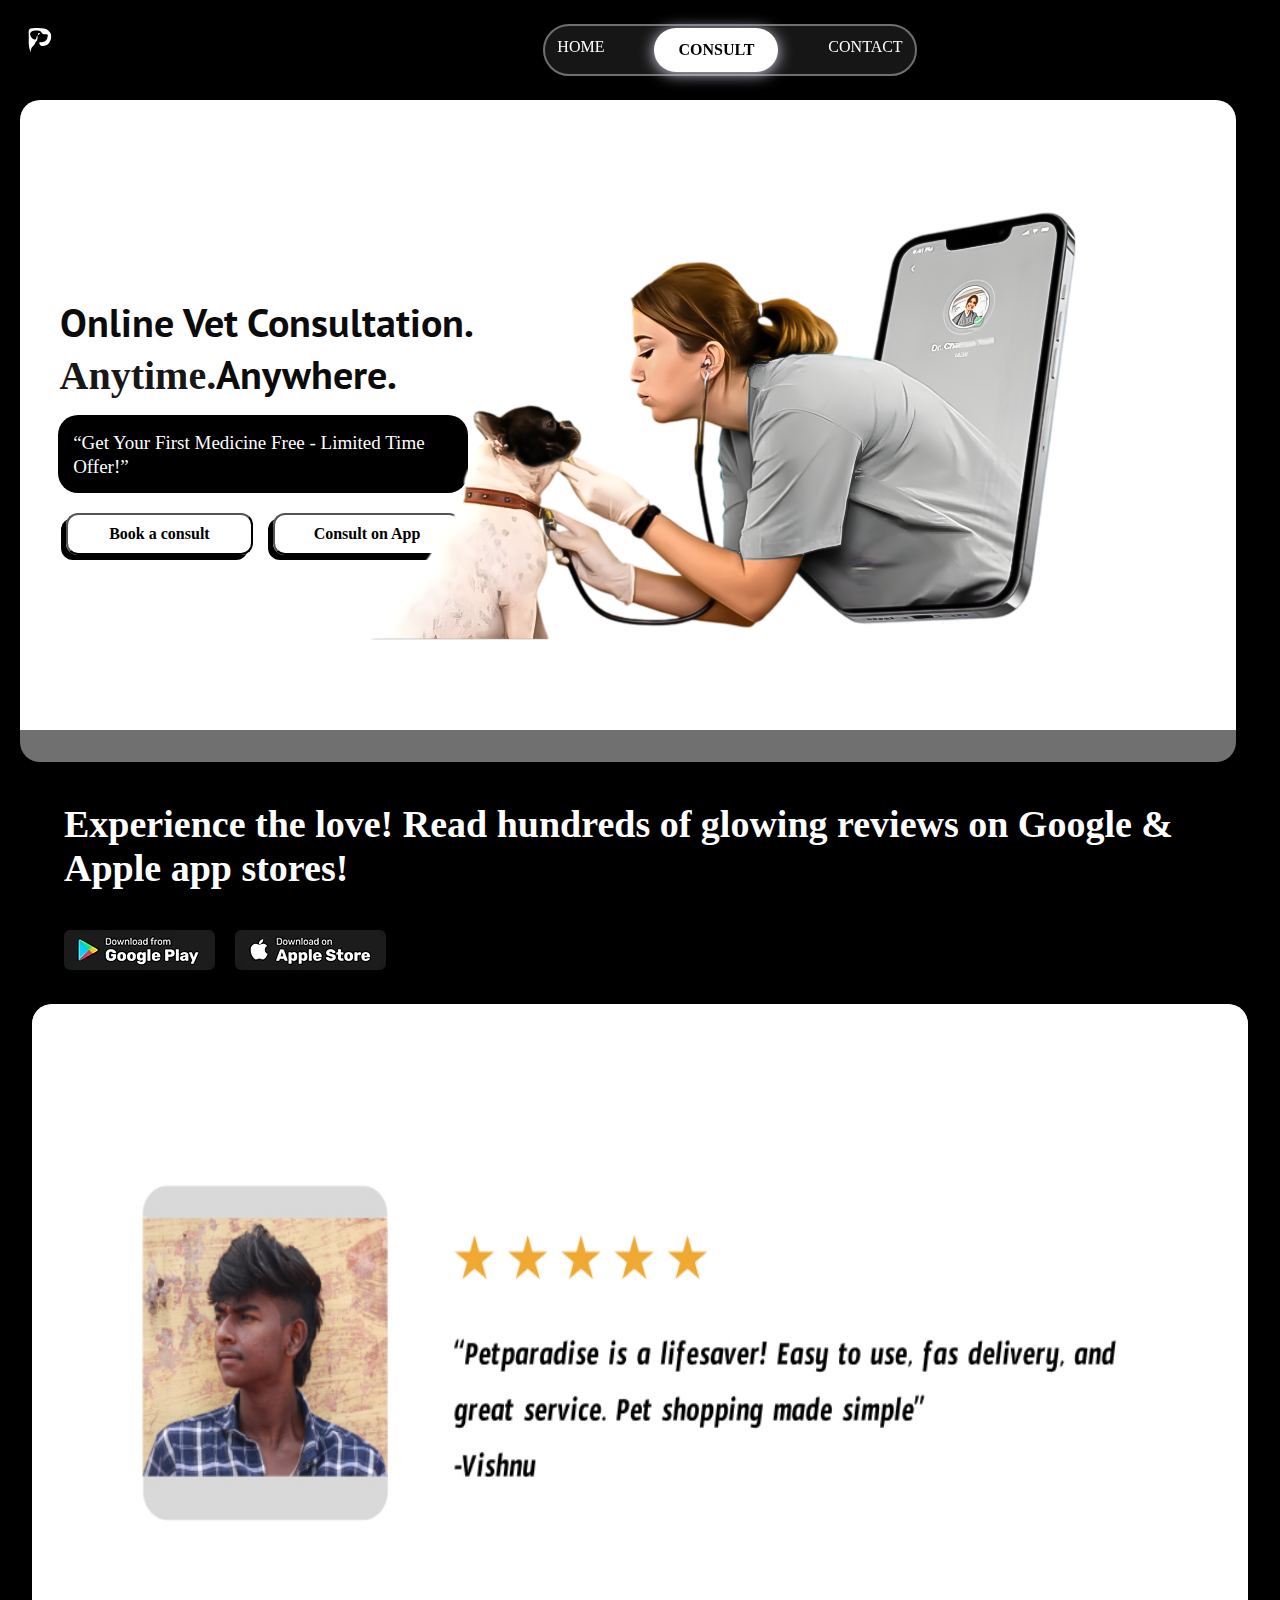
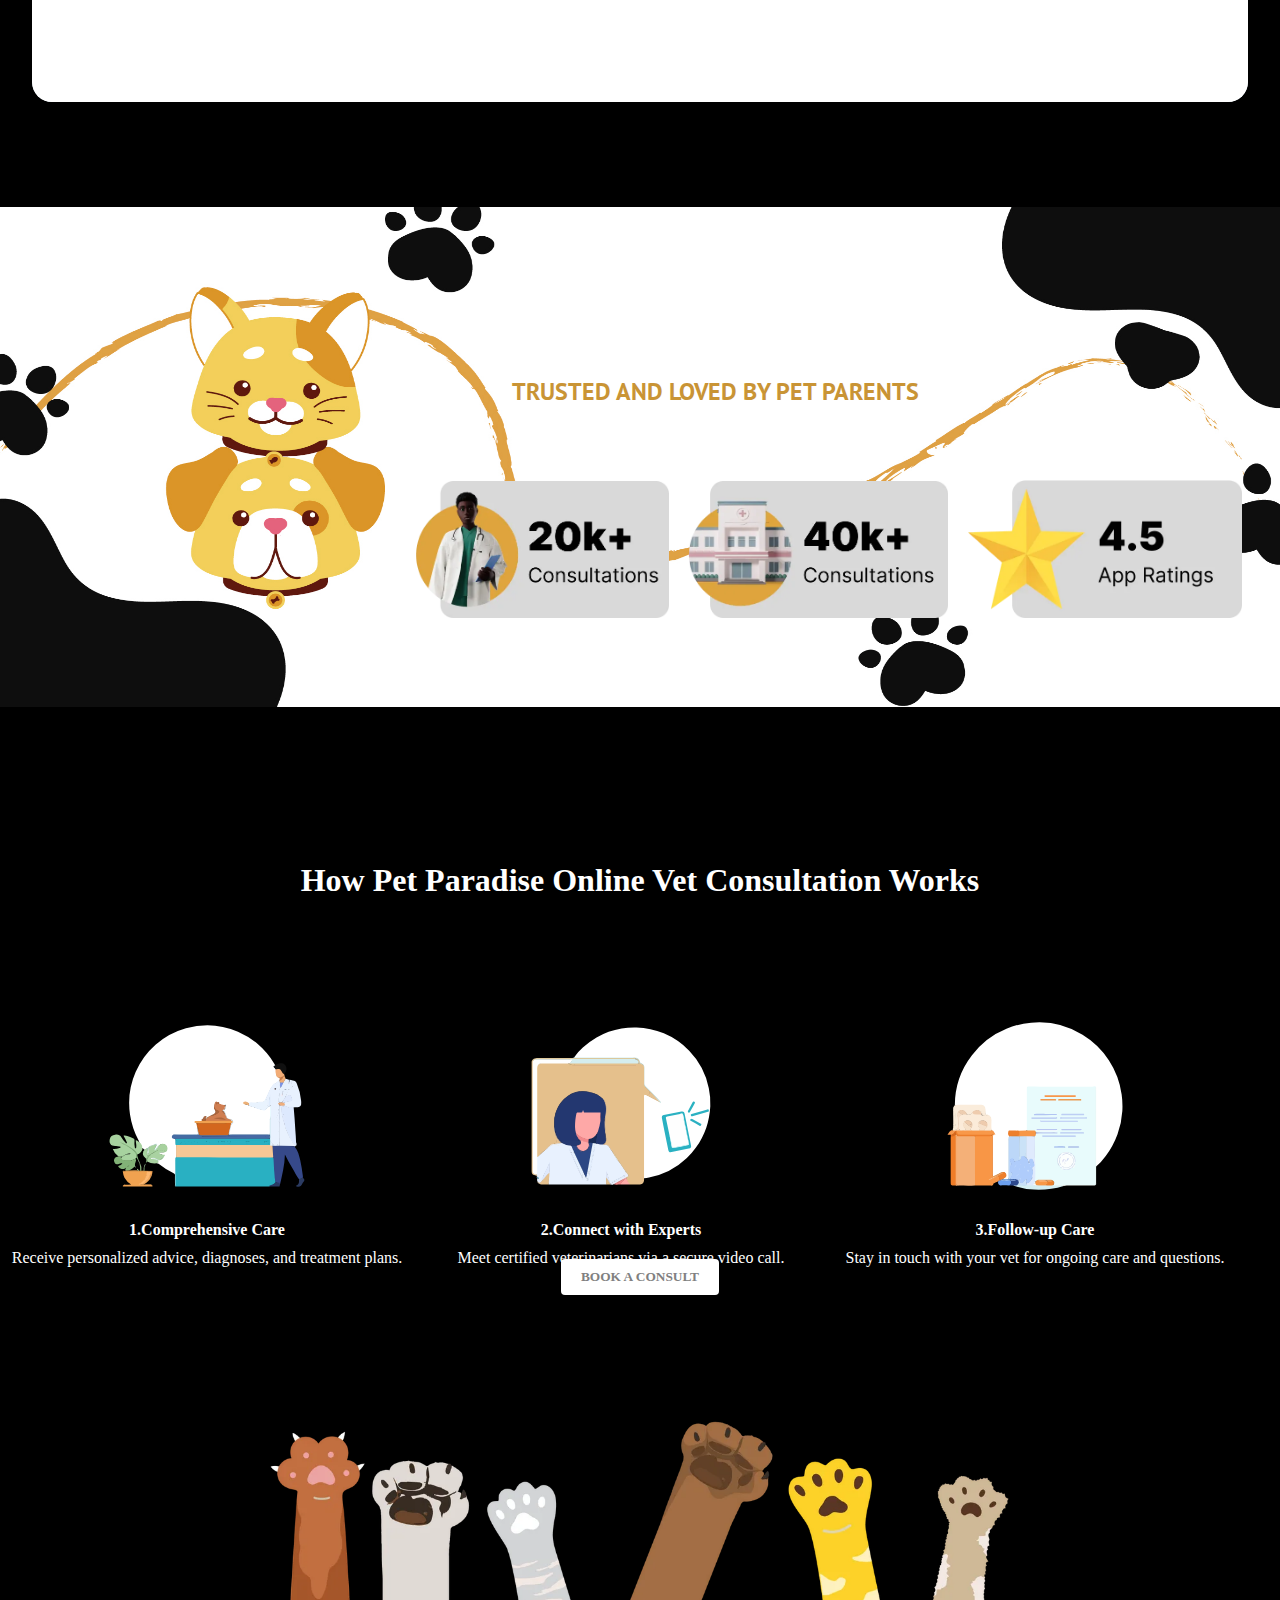
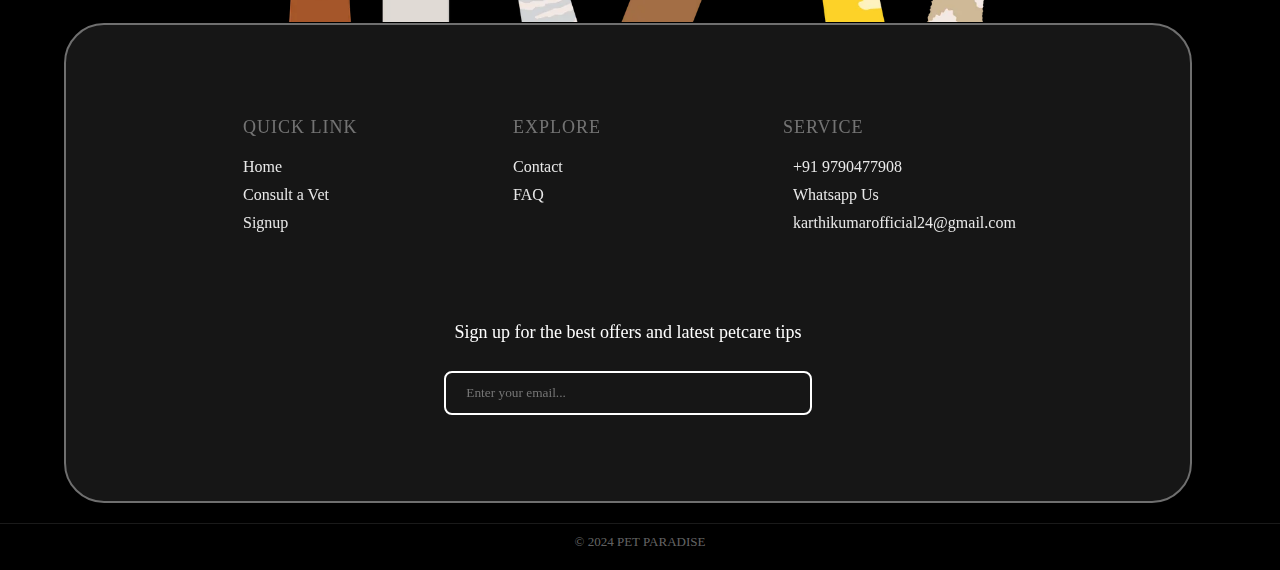
==== consultation.html @ 4b0caa3d "Add files via upload" ====
<!DOCTYPE html>
<html lang="en">

<head>
  <meta charset="UTF-8">
  <meta name="viewport" content="width=device-width, initial-scale=1.0">
  <title>Dog Breeds</title>
  <link rel="shortcut icon" href="./Image/logo-01-01.svg" type="image/x-icon">
  <!-- <link href="https://cdn.jsdelivr.net/npm/bootstrap@5.3.3/dist/css/bootstrap.min.css" rel="stylesheet"
  integrity="sha384-QWTKZyjpPEjISv5WaRU9OFeRpok6YctnYmDr5pNlyT2bRjXh0JMhjY6hW+ALEwIH" crossorigin="anonymous"> -->
  <link rel="stylesheet" href="style.css">
  <!-- <link rel="stylesheet" href="responsive.css"> -->
  <link rel="stylesheet" href="consult.css">
  <link rel="stylesheet" href="res_cont.css">
  <script src="https://ajax.googleapis.com/ajax/libs/jquery/3.5.1/jquery.min.js"></script>
  <link rel="stylesheet" href="https://cdnjs.cloudflare.com/ajax/libs/font-awesome/6.5.2/css/all.min.css"
    integrity="sha512-SnH5WK+bZxgPHs44uWIX+LLJAJ9/2PkPKZ5QiAj6Ta86w+fsb2TkcmfRyVX3pBnMFcV7oQPJkl9QevSCWr3W6A=="
    crossorigin="anonymous" referrerpolicy="no-referrer" />
  <script src="https://cdn.jsdelivr.net/npm/bootstrap@5.3.3/dist/js/bootstrap.bundle.min.js"
    integrity="sha384-YvpcrYf0tY3lHB60NNkmXc5s9fDVZLESaAA55NDzOxhy9GkcIdslK1eN7N6jIeHz"
    crossorigin="anonymous"></script>
</head>

<body>
  <div class="breed-sec">
    <a href="./Signup.html"><img src="./Image/logo-01.svg" alt="PetParadise-logo" class="logo"></a>
    <nav>
      <input type="checkbox" id="check">
      <label for="check" id="checkbtn"><i class="fa fa-bars"></i></label>
      <ul id="ul-active">
        <a href="./index.html">
          <li class="btn">HOME</li>
        </a>
        <a href="/consultation.html">
          <li class="btn active">CONSULT</li>
        </a>
        <a href="./contact.html">
          <li class="btn">CONTACT</li>
        </a>
      </ul>
    </nav>

  </div>
  <!--Consult Banner -->
  <div class="consult-banner">
    <div class="consult-banner-container">
      <!-- <p class="border-msg">HAPPY SHOPPING</p> -->
      <div class="consult-banner-content">
        <h1>Online Vet Consultation.<br><span>Anytime.</span>Anywhere.</h1>
        <p><q>Get Your First Medicine Free - Limited Time Offer!</q></p>
        <div class="btn-consult">
          <button id="book-consult">Book a consult</button>
          <button id="app-consult">Consult on App</button>
        </div>
      </div>
      <div class="consult-bg-img">
        <img src="./Image/consult-dr.png" alt="consult-dr" srcset="">
      </div>
    </div>
  </div>
  <!--  -->
  <div class="google-play-store">
    <div class="gp-content">
      <h1>Experience the love! Read hundreds of glowing reviews on Google & Apple app stores!</h1>
      <div class="apps-btn">
        <a target="_blank" href="https://play.google.com"><img src="./Image/googleplaystcker1.png"
            alt="google-play"></a>
        <a target="_blank" href="https://apple.com/in/app-store/"><img src="./Image/applestoresticker1.png"
            alt="apple-store"></a>
      </div>
    </div>
    <div class="gp-review">
      <img src="./Image/review01.jpg" alt="Image 1" class="carousel-item" width="600px">
      <img src="./Image/review02.jpg" alt="Image 2" class="carousel-item" width="600px">
      <img src="./Image/review03.jpg" alt="Image 3" class="carousel-item" width="600px">
    </div>
  </div>
  <div class="slide-btn">
    <button class="slide-btn1" onclick="pre()"><i class="fa-solid fa-chevron-left"></i></button>
    <button class="slide-btn2" onclick="next()"><i class="fa-solid fa-chevron-right"></i></button>
  </div>
  <!-- App-Banner -->
  <div class="ad-banner">
    <!-- <img src="./Image/leo.jpg" alt="" srcset="" > -->
    <img src="./Image/consult-banner.png" alt="" srcset="">
    <div class="ad-cards">
      <h1>Trusted and loved by pet parents</h1>
    </div>
    <div class="app-card-rv">
      <a href="#"><img src="./Image/consult-dr-review.webp"></a>
      <a href="#"><img src="./Image/consult-hospital-rvs.webp"></a>
      <a href="#"><img src="./Image/consult-star-reviewss.webp"></a>
    </div>
  </div>
  <!--  -->
  <h1 class="heading">How Pet Paradise Online Vet Consultation Works</h1>
  <div class="consultation-work">
    <div class="wrk">
      <img src="./Image/comprehensive-care-01.svg" alt="./Image/tell-us.webp">
      <h1>1.Comprehensive Care</h1>
      <p>Receive personalized advice, diagnoses, and treatment plans.</p>
    </div>
    <div class="wrk">
      <img src="./Image/connct-experts-01.svg" alt="./Image/connct-experts-01.svg">
      <h1>2.Connect with Experts</h1>
      <p>Meet certified veterinarians via a secure video call.</p>
    </div>
    <div class="wrk">
      <img src="./Image/follow-up-01-01.svg" alt="./Image/follow-up.webp">
      <h1>3.Follow-up Care</h1>
      <p>Stay in touch with your vet for ongoing care and questions.</p>
    </div>
  </div>
  <!--  -->
  <div class="tost-btn">
    <button type="button" class="custom-button" id="liveToastBtn">BOOK A CONSULT</button>
  </div>
  <div class="toast-container" id="toastContainer">
    <div id="liveToast" class="toast">
      <div class="toast-header">
        <small>Hello</small>
        <button type="button" class="btn-close" id="closeToastBtn"><i class="fa-solid fa-xmark"></i></button>
      </div>
      <div class="toast-body">
        <p>We will catch you shortly.</p>
      </div>
      <div class="progress pgrs-active"></div>
    </div>
  </div>
  <div class="pet-hands">
    <img src="./Image/pawhands.webp" alt="">
  </div>
  <!-- Footer -->
  <footer>
    <section class="top">
      <ul class="footer-ul">
        <li id="Quick-links">
          <h3>Quick Link</h3>
          <a href="./index.html">Home</a>
          <a href="./consultation.html">Consult a Vet</a>
          <a>Signup</a>
        </li>
        <li id="Explore">
          <h3>Explore</h3>
          <a href="./contact.html">Contact</a>
          <a href="#faq">FAQ</a>
        </li>
        <li id="git">
          <h3>Service</h3>
          <div class="tele">
            <i class="fa-solid fa-phone"></i>
            <a href="tel:+91 9790477908">+91 9790477908</a>
          </div>
          <div class="tele">
            <i class="fa-solid fa-comment"></i>
            <a target="_blank" href="https://wa.me/919790477908">Whatsapp Us</a>
          </div>
          <div class="tele">
            <i class="fa-regular fa-envelope"></i>
            <a target="_blank" href="mailto:karthikumarofficial24@gmail.com">karthikumarofficial24@gmail.com</a>
          </div>
        </li>

      </ul>

    </section>
    <section>
      <form action="">
        <div class="contact" id="contact">
          <h1>Sign up for the best offers and latest petcare tips</h1>
          <input type="email" id="email" for="email" placeholder="Enter your email..." required>
          <a type="submit"><button><span><i class="fa-solid fa-arrow-right-long"></i></span></button></a>

        </div>
      </form>
    </section>
    <div class="app-links">
      <a target="_blank" href="https://x.com/i/flow/login"><i class="fa-brands fa-x-twitter"></i> </a>
      <a target="_blank" href="https://www.facebook.com"><i class="fa-brands fa-facebook"></i> </a>
      <a target="_blank" href="https://www.instagram.com/"><i class="fa-brands fa-instagram"></i></a>
    </div>
  </footer>
  <section class="bottom">&copy 2024 PET PARADISE</section>

  <script src="https://code.jquery.com/jquery-3.6.0.min.js"></script>
  <script src="./script.js"></script>
  <script src="./consult.js"></script>
  <script src="https://code.jquery.com/jquery-3.6.0.min.js"></script>
  <script src="https://code.jquery.com/jquery-3.7.1.min.js"
    integrity="sha256-/JqT3SQfawRcv/BIHPThkBvs0OEvtFFmqPF/lYI/Cxo=" crossorigin="anonymous"></script>

</body>

</html>
---- style.css ----
* {
  margin: 0px;
  padding: 0px;
  font-family: calibri;
}
html {
  scroll-behavior: smooth;
}
body {
  background-color: black;
  scrollbar-width: none;
  overflow-y: scroll;
}
::-webkit-scrollbar {
  display: none;
}
div {
  width: 100%;
  display: flex;
  flex-direction: column;
  justify-content: center;
  align-items: center;
}
div h1 {
  font-size: 24px;
  color: rgb(4, 4, 4);
}
div p {
  width: 50%;
  font-size: 18px;
  color: rgb(0, 0, 0);
  text-align: center;
}
div .animate {
  transition: 2s;
}

/* New */
.hero-section {
  width: 100%;
  height: auto;
  background-color: rgb(0, 0, 0);
  display: flex;
  flex-direction: row;
  justify-content: center;
  align-items: start;
  border-bottom: 2px solid white;
}
.dog-img {
  width: 40%;
  height: auto;
}
.dog-img img {
  width: 100%;
  margin-right: 25%;
  height: 725px;
}
.logo {
  position: fixed;
}
a .logo {
  width: 80px;
  left: 0px;
  top: 0px;
  position: absolute;
}
nav {
  margin-top: 20px;
  margin-left: 180px;
  position: relative;
  position: fixed;
  z-index: 2;
}
.ul-back {
  border-radius: 40px;
  width: 100%;
  border: 2px solid rgb(111, 111, 111);
}
nav ul {
  list-style-type: none;
  display: flex;
  gap: 40px;
  padding: 2px 2px;
  border: 2px solid #6f6f6f;
  background-color: rgba(78, 78, 78, 0.288);
  border-radius: 40px;
  backdrop-filter: blur(10px);
  cursor: pointer;
}
ul a {
  text-decoration: none;
}
.content-side,
.ul {
  display: flex;
}
/*  */
#checkbtn {
  float: right;
  line-height: 80px;
  margin-right: 10px;
  font-size: 30px;
  color: aliceblue;
  display: none;
}

#check {
  display: none;
}

#check:checked ~ ul {
  left: 0;
}
.nav-active {
  color: #f3f3f3;
  border: 2px solid #ebebeb;
  background-color: #5c8246;
  padding: 5px 20px;
  border-radius: 20px;
}

.nav-btn-container a {
  text-decoration: none;
  color: aliceblue;
  font-size: 20px;
  padding: 8px 20px;
  font-weight: 700;
}

#checkbtn {
  float: right;
  margin-right: 10px;
  font-size: 30px;
  color: aliceblue;
  display: none;
}

#check {
  display: none;
}

#check:checked ~ ul {
  left: -5px;
  top: 50px;
  transition: all 0.5s ease-in-out;
}

/*  */
li {
  color: white;
  /* background-color: rgb(237, 126, 126); */
  padding: 10px;
  border-radius: 40px;
}
.active,
.btn:checked {
  padding: 10px 21px;
  height: auto;
  text-align: center;
  color: rgb(0, 0, 0);
  font-weight: bold;
  background-color: rgb(255, 255, 255);
  box-shadow: 0 2px 15px 0 rgba(215, 216, 237, 0.977);
  backdrop-filter: blur(10px);
  border-radius: 25px;
  border: 3px solid rgba(255, 255, 255, 0.832);
}
.content-side {
  /* background-color: #6f6f6f; */
  height: 100%;
  display: flex;
  flex-direction: column;
  justify-content: start;
  align-items: start;
  width: 50%;
}
.content-side h1 {
  margin-top: 37px;
  color: white;
  letter-spacing: 2px;
  font-size: 100px;
  text-align: start;
  font-family: Impact;
}
.dog-container {
  height: 400px;
  margin-top: 5%;
  margin-left: 0px;
  display: flex;
  align-items: start;
}
.content-side h2 {
  font-family: impact;
  letter-spacing: 2px;
  color: #ffffff70;
  margin-top: 5%;
}
.content-side p {
  color: aliceblue;
  text-align: start;
  width: 75%;
  margin-bottom: 30px;
}
.btn-more {
  display: flex;
  flex-direction: row;
  justify-content: start;
  gap: 30px;
}

.btn-more .know-more {
  padding: 10px 30px;
  text-decoration: none;
  height: auto;
  text-align: center;
  color: rgb(0, 0, 0);
  font-weight: bold;
  background-color: rgb(255, 255, 255);
  /* box-shadow: 0 2px 15px 0 rgba(215, 216, 237, 0.977); */
  backdrop-filter: blur(10px);
  border-radius: 25px;
  border: 3px solid rgba(255, 255, 255, 0.832);
}
.btn-more .know-more:hover {
  background-color: rgb(182, 113, 40);
  /* transition: 2s; */
  color: white;
}
.btn-more i {
  color: rgb(255, 255, 255);
  font-size: 40px;
}
/* .lines:nth-child(1) {
  gap: 40px;
} */
.lines {
  display: flex;
  flex-direction: row;
  gap: 36px;
  align-items: start;
  justify-content: start;
  /* overflow: hidden; */
  width: 100%;
  /* background-color: red */
}
.line-div .scro-line {
  display: none;
  width: 109.5px;
  height: 2px;
  background-color: white;
  border-radius: 3px;
  /* margin-right: 10px; */
  /* transform: translateX(calc(-25% + 30px)); */
  transition: all 0.5s cubic-bezier(0.68, -0.55, 0.265, 1.35);
}

.line-div .scro-act {
  width: 100px;
  height: 2px;
  /* background-color: white; */
  border: 2px solid white;
  border-radius: 3px;
  position: relative;
  animation: animateActiveLine 1s linear;
}

@keyframes animateActiveLine {
  0% {
    width: 20px;
  }
  50% {
    width: 40px;
  }
}

.line-div {
  /* margin-top: -10px; */
  display: flex;
  flex-direction: column;
  align-items: center;
  justify-content: center;
}
.number {
  display: flex;
  flex-direction: row;
  align-items: center;
  justify-content: start;
  margin-bottom: 10px;
  transition-duration: 2s ease-in;
}
.number h1,
.number h2 {
  font-size: 50px;
}

.box-img {
  margin-top: 30px;
  width: 80%;
  display: flex;
  flex-direction: row;
  gap: 20px;
  justify-content: start;
  align-items: start;
}
.check {
  border: 10px solid white;
  width: 20%;
  height: 5%;
  margin-top: -10px;
  border-radius: 4px;
}
.box-img img:checked {
  border: 10px solid white;
  width: 20%;
  height: 5%;
  margin-top: -10px;
  border-radius: 4px;
}
.box-img img {
  border-radius: 8px;
  background-color: #6f6f6f;
  width: 20%;
  height: 10%;
}
/* product */

.product-section {
  width: 100%;
  height: auto;
}
.product-section h1 {
  margin-top: 20px;
  color: white;
  font-size: 32px;
}
.catego-cards {
  width: 95%;
  display: flex;
  /* flex-wrap: wrap; */
  gap: 20px;
  justify-content: center;
  align-items: center;
  flex-direction: row;
  /* padding: 20px; */
}

.cards {
  border-radius: 10px;
  overflow: hidden;
  width: 100%;
  height: auto;
  transition: transform 0.2s;
  background-color: white;
}

.cards img {
  width: 100%;
  height: auto;
  object-fit: cover;
}

.cards-content {
  display: flex;
  justify-content: center;
  align-items: center;
  padding: 20%;
}
.cards-content h4 {
  margin-top: -30px;
}
.cards:hover {
  transform: scale(1.05);
}
/* Pet Card Sec */
.pet-card img {
  animation-name: pet;
  animation-duration: 2s;
  animation-timing-function: linear;
  animation-iteration-count: infinite;
  animation-direction: alternate-reverse;
}
@keyframes pet {
  0% {
    transform: scale(1);
    transition: all 0.5s;
  }
  100% {
    transform: scale(1.1);
    transition: all 0.5s;
  }
}
.pet-sec {
  width: 100%;
  flex-direction: row;
  justify-content: center;
  align-items: center;
  padding: 50px 0px;
  /* margin-left: 80px; */
  /* background-color: #dfdfdf43; */
}
.pet-card {
  background-color: transparent;
  width: 100%;
  height: 300px;
  perspective: 1000px;
  display: flex;
  flex-direction: row;
}

.pet-card-front img {
  width: 120%;
  height: 100%;
}
.pet-card-inner {
  position: relative;
  width: 90%;
  height: 100%;
  text-align: center;
  transition: transform 0.6s;
  transform-style: preserve-3d;
}

.pet-card:hover .pet-card-inner {
  transform: rotateY(180deg);
}

.pet-card-front,
.pet-card-back {
  position: absolute;
  width: 90%;
  height: 100%;
  backface-visibility: hidden;
}

.pet-card-front {
  border-radius: 20px;
  overflow: hidden;
}

.pet-card-back {
  background-color: #3e3e3e;
  color: white;
  transform: rotateY(180deg);
  border-radius: 20px;
}
.pet-card-back span a {
  all: unset;
}
.pet-card-back p {
  color: #ffffff;
}
p span {
  background-color: rgb(113, 113, 113);
  font-weight: 200;
  color: #ffffff;
  font-size: 14px;
  padding: 5px;
  border-radius: 5px;
  text-align: start;
  margin-right: 10px;
}
.pet-price {
  display: flex;
  justify-content: start;
  align-items: start;
  padding: 20px 0px;
  margin-left: 45px;
  gap: 10px;
}

#back-btn,
#next-btn {
  color: white;
  font-size: 34px;
}
.heading {
  color: white;
  padding: 50px 0px 0px 0px;
  text-align: center;
}
input[type="button"] {
  all: unset;
  margin-top: 10px;
  padding: 10px 15px;
  background-color: white;
  color: black;
  font-weight: 700;
  border-radius: 20px;
}
.parallax-container {
  width: 100%;
  overflow: hidden;
  height: 1200px;
  background-image: url("/Image/bg-grid-hero-m.svg");
  display: flex;
  text-align: start;
  justify-content: center;
  align-items: center;
  flex-direction: row;
  position: relative;
  gap: 20px;
}
.prlx-content {
  width: 100%;
  gap: 20px;
}
#prl-dog {
  top: 100px;
  left: 90px;
  transform: rotate(30deg);
  animation-name: prlxDog 3s linear infinite;
}
@keyframes prlxDog {
  0% {
    transform: translateY(-100%);
    transition: all 2s;
  }
  100% {
    transform: translateY(100px);
  }
}
#prl-rbt {
  bottom: 100px;
  left: 80px;
  transform: rotate(-30deg);
}
#prl-cat {
  right: 100px;
  top: 70px;
  transform: rotate(-30deg);
}
#prl-parrot {
  bottom: 100px;
  right: 80px;
  transform: rotate(30deg);
}

.dog-border img {
  padding: 20px;
  background-color: rgba(78, 78, 78, 0.288);
  border-radius: 40px;
  backdrop-filter: blur(10px);
}
.prlx-content img {
  position: absolute;
  width: 350px;
  height: 300px;
  gap: 40px;
  /* z-index: 0; */
}
.prlx-main-img img {
  position: relative;
  z-index: 1;
  width: 700px;
  height: 500px;
  margin-left: 20px;
}
.prlx-content img,
.prlx-main-img img {
  border-radius: 20px;
}
.prlx-main-img img {
  padding: 20px;
  background-color: rgba(78, 78, 78, 0.288);
  border-radius: 40px;
  backdrop-filter: blur(10px);
}
.prlx-main-img h1,
.prlx-main-img p {
  background-image: linear-gradient(
    to right,
    #ffb731cf,
    #f2a024dd,
    #f2da19,
    #efc813,
    #ebb612
  );
  background-clip: text;
  -webkit-text-fill-color: transparent;
  font-size: 30px;
  position: absolute;
  top: 50px;
  font-family: impact;
  text-transform: capitalize;
  letter-spacing: 1.5px;
}
.prlx-main-img p {
  top: 100px;
  font-size: 24px;
  /* position: relative; */
}

/* Accordian */

#faq {
  color: white;
  text-align: center;
  font-size: 48px;
}
.accordion {
  width: 90%;
  max-width: 1000px;
  margin: 2rem auto;
}
.accordion-item {
  background-color: #fff;
  color: #111;
  margin: 1rem 0;
  border-radius: 0.5rem;
  box-shadow: 0 2px 5px 70 rgba(245, 245, 245, 0.25);
}
.accordion-item-header {
  padding: 20px 0px 20px 20px;
  width: 975px;
  line-height: 1.25rem;
  font-weight: bold;
  display: flex;
  justify-content: space-between;
  align-items: center;
  position: relative;
  cursor: pointer;
  /* width: 90%; */
}
.accordion-item-header::after {
  content: "+";
  font-size: 2rem;
  position: absolute;
  right: 1rem;
}
.accordion-item-header.ac-active::after {
  content: "-";
}
.accordion-item-body {
  max-height: 0;
  overflow: hidden;
  transition: 0.4s ease-in-out;
}
.accordion-item-body-content {
  padding: 1rem;
  line-height: 1.5rem;
  border-top: 1px solid;
  border-image: linear-gradient(to right, transparent, #34495e, transparent) 1;
}
.accordion-item-body-content p {
  width: 90%;
}

/* Carosuel */

.card {
  height: 350px;
  width: 100%;
  max-width: 850px;
  margin: auto;
  background-color: #ffffff;
  border-radius: 25px;
  box-shadow: 10px 0 50px rgba(253, 253, 253, 0.5);
  overflow: hidden;
  margin-bottom: 100px;
}

.card .inner_part {
  display: flex;
  align-items: center;
  justify-content: center;
  flex-direction: row;
  padding: 0 0 0 30px;
  height: 350px;
  position: absolute;
  width: 60%;
  z-index: 0;
}

/* #slideImg:checked ~ .inner_part {
  padding: 0;
  transition: 0.1s ease-in;
} */
.inner_part .img {
  height: 95%;
  width: 30%;
  overflow: hidden;
  flex-shrink: 0;
  border-radius: 20px;
}

.img img {
  height: 100%;
  width: 100%;
  cursor: pointer;
  opacity: 0;
  transition: 0.6s;
  object-fit: cover;
  object-position: top;
}

#slide_1:checked ~ .inner_part .img_1,
#slide_2:checked ~ .inner_part .img_2,
#slide_3:checked ~ .inner_part .img_3 {
  opacity: 1;
  transition-delay: 0.2s;
}

.content {
  padding: 0 30px 0 25px;
  width: 530px;
  margin-left: 10px;
  opacity: 0;
  transition: 0.6s;
}

#slide_1:checked ~ .inner_part .content_1,
#slide_2:checked ~ .inner_part .content_2,
#slide_3:checked ~ .inner_part .content_3 {
  opacity: 1;
  margin-left: 0;
  z-index: 100;
  transition-delay: 0.3s;
}
.content .title {
  font-size: 30px;
  font-weight: 700;
  text-align: start;
  color: #0d0925;
  margin-bottom: 20px;
  text-align: start;
  width: 100%;
  display: flex;
  justify-content: center;
  align-items: start;
}
.content .text {
  font-size: 19px;
  color: #4e4a67;
  margin-left: 40px;
  line-height: 1.5em;
  width: 90%;
  /* background-color: rebeccapurple; */
}
.content button {
  padding: 15px 20px;
  border: none;
  font-size: 16px;
  color: #fff0e6;
  font-weight: 600;
  letter-spacing: 1px;
  border-radius: 50px;
  cursor: pointer;
  outline: none;
  background: #000000;
  float: right;
}

.content button:hover {
  background: #cecece;
  color: #000000;
}

.slider {
  transform: translateX(-50%);
  z-index: 1;
  display: flex;
  flex-direction: row;
  align-items: center;
  justify-content: center;
  width: 100%;
  margin-top: 25%;
  margin-left: 93%;
}

.slider .slide {
  position: relative;
  height: 10px;
  width: 50px;
  background: #d9d9d9;
  border-radius: 5px;
  display: inline-flex;
  margin: 0 3px;
  cursor: pointer;
}

.slider .slide:before {
  position: absolute;
  content: "";
  top: 0;
  left: 0;
  height: 100%;
  width: -100%;
  background: #1a1a1a;
  border-radius: 10px;
  transform: scaleX(0);
  transition: transform 0.6s;
  transform-origin: left;
}

#slide_1:checked ~ .slider .slide_1:before,
#slide_2:checked ~ .slider .slide_2:before,
#slide_3:checked ~ .slider .slide_3:before {
  transform: scaleX(1);
  width: 100%;
}

.card input {
  display: none;
}

/* Footer */

footer {
  width: 90%;
  margin-left: 5%;
  padding-bottom: 20px;
  height: auto;
  background-repeat: no-repeat;
  color: #f9f9f9;
  display: flex;
  flex-direction: column;
  border: 2px solid #6f6f6f;
  background-color: rgba(78, 78, 78, 0.288);
  border-radius: 40px;
  backdrop-filter: blur(10px);
  cursor: pointer;
  margin-bottom: 20px;
}
.footer-ul {
  padding: 2px;
}
.footer-ul li {
    color: white;
    /* background-color: rgb(237, 126, 126); */
    padding: 10px;
    border-radius: 40px;
    width: 145px;
}

.footer-ul li a:hover {
  margin-left: 3px;
  transition: margin-left 0.1s ease-in;
}
.tele i {
  margin-bottom: 5px;
}

footer section {
  padding: 0 50px;
}

section.top {
  padding-top: 30px;
  margin-bottom: 48px;
}

section.top img {
  display: block;
  height: 30px;
  margin: 0 0 30px;
}

section.top ul {
  list-style: none;
  margin: 0;
  display: flex;
  justify-content: center;
  gap: 100px;
}

section.top ul li a {
  display: flex;
  color: rgb(255 255 255 / 90%);
  font-size: 16px;
  margin-bottom: 10px;
}
.store-hrs a {
  pointer-events: none;
  opacity: 0.6;
}
section.top h3 {
  color: rgb(255 255 255 / 40%);
  font-weight: 400;
  text-transform: uppercase;
  font-size: 16px;
  letter-spacing: 1px;
  margin-bottom: 20px;
}

section.bottom {
  padding-top: 10px;
  margin-bottom: 20px;
  border-top: 0.5px solid rgb(255 255 255 / 10%);
  color: rgb(255 255 255 / 40%);
  font-size: 13px;
  text-align: center;
}
.get-touch {
  display: flex;
  width: 60%;
  justify-content: start;
  align-items: start;
  gap: 20px;
}
/* .tele {
  
  height: auto;
  display: flex;
  flex-direction: row;
  justify-content: start;
  align-items: center;
  gap: 10px;
} */
.tele {
  width: 200px;
  height: auto;
  display: flex;
  flex-direction: row;
  justify-content: start;
  align-items: center;
  gap: 10px;
}
.contact h1 {
  width: 100%;
  color: white;
  font-size: 18px;
  font-weight: 100;
  text-align: center;
  margin-bottom: 20px;
}
section .contact {
  position: relative;
}
/* inp */
input[type="email"],
input[type="text"] {
  width: 20%;
  padding: 12px 20px;
  margin: 8px 0;
  display: inline-block;
  background-color: transparent;
  border: 2px solid white;
  border-radius: 8px;
}
input[type="email"]:focus {
  color: white;
}
.contact label {
  position: absolute;
  top: 60px;
  left: 39.4%;
  font-size: 18px;
  color: white;
  z-index: 2;
  padding: 0 10px;
  background-color: transparent;
  transition: all 1s ease;
}
.contact input:focus + label {
  font-size: 16px;
}
.contact input:focus + label {
  color: rgba(255, 255, 255, 0.836);
}
.contact span {
  position: absolute;
  top: 50%;
  background-color: transparent;
  padding: 3px;
  left: 58%;
  font-size: 18px;
  color: white;
}
a button {
  all: unset;
}
.contact span:hover {
  transform: translateX(2px);
  transition: all 0.5s;
}
/* Links */
.app-links {
  display: flex;
  flex-direction: row;
  gap: 40px;
  margin-top: 10px;
}
.app-links i {
  font-size: 24px;
  color: white;
}
.app-links i:hover {
  transform: scale(1.1);
}

:root {
  --surface-color: #fff;
  --curve: 40;
}
.back-card {
  width: 100%;
}

.breeds-cards {
  width: 90%;
  display: grid;
  grid-template-columns: repeat(auto-fit, minmax(300px, 1fr));
  gap: 2rem;
  margin: 4rem 5vw;
  padding: 0;
  list-style-type: none;
}
.breed-card {
  position: relative;
  display: block;
  height: 100%;
  border-radius: 40px;
  overflow: hidden;
  text-decoration: none;
}

.card__image {
  width: 100%;
  height: auto;
}

.card__overlay {
  position: absolute;
  bottom: 0;
  left: 0;
  right: 0;
  z-index: 1;
  border-radius: 40px;
  background-color: white;
  transform: translateY(100%);
  transition: 0.2s ease-in-out;
}

.breed-card:hover .card__overlay {
  transform: translateY(0);
}

.card__header {
  position: relative;
  display: flex;
  align-items: center;
  gap: 2em;
  margin-top: 25px;
  padding: 2em;
  border-radius: 45px 45px 0px 0px;
  background-color: white;
  transform: translateY(-100%);
  transition: 0.2s ease-in-out;
  width: 85%;
}

.card__arc {
  width: 80px;
  height: 80px;
  position: absolute;
  bottom: 100%;
  right: 0;
  z-index: 1;
}

.breed-card:hover .card__header {
  transform: translateY(0);
}

.card__thumb {
  flex-shrink: 0;
  width: 50px;
  height: 50px;
  border-radius: 50%;
}

.card__title {
  font-size: 1em;
  margin: 0 0 0.3em;
  color: #6a515e;
}

.card__tagline {
  display: block;
  margin: 1em 0;
  font-family: Arial;
  font-size: 0.8em;
  color: #d7bdca;
}

.card__status {
  font-size: 0.8em;
  color: #d7bdca;
}

.card__description {
  padding: 0 2em 2em;
  margin: 0;
  font-size: 13px;
  text-align: start;
  color: #3d3d3d;
  font-family: Arial;
  overflow: hidden;
}

.banner-container {
  background: url("./Image/pet-banner.jpg");
  width: 150%;
  height: 500px;
  background-position: center;
  background-repeat: no-repeat;
}
---- responsive.css ----
/* Universal media query for scroll behavior */
@media screen and (min-width: 100%) {
  html {
    scroll-behavior: smooth;
  }
}

@media screen and (max-width: 1024px) and (min-width: 900px) {
  nav {
    margin-top: 20px;
    margin-left: 220px;
  }
  .dog-img img {
    width: 100%;
    margin-right: 25%;
    height: 650px;
  }
  .content-side h1 {
    margin-top: 100px;
    font-size: 50px;
  }
  h1#dogNum,
  h2#dogBal {
    margin: 0px;
    font-size: 42px;
  }
  .line-div {
    position: absolute;
    left: 85.5%;
    top: 62%;
    font-size: 15px;
    width: auto;
  }
  .dog-container {
    margin-top: 3%;
    display: flex;
    align-items: start;
  }
  .hero-section {
    width: 100%;
  }
  .product-section {
    width: 100%;
    height: auto;
  }
  .pet-sec {
    width: 100%;
  }
  .parallax-container {
    width: 100%;
    margin-top: 100px;
    height: 1100px;
  }
  #prl-dog {
    top: 125px;
  }
  #prl-parrot {
    bottom: 90px;
    right: 170px;
  }
  .prlx-main-img img {
    width: 350px;
    height: auto;
  }
  .prlx-main-img h1 {
    top: 0px;
  }
  .prlx-main-img p {
    top: 50px;
  }
  .prlx-content img {
    width: 250px;
    height: auto;
  }
  .accordion {
    width: 100%;
    max-width: 165%;
    margin: 2rem auto;
    margin-left: 90px;
  }
  .accordion-item-header {
    padding: 20px 0px 20px 0px;
    width: 100%;
    font-size: 24px;
  }
  .heading {
    width: 100%;
  }
  .card {
    height: 350px;
    width: 100%;
    max-width: 60%;
    margin-left: 215px;
    background-color: #ffffff;
    border-radius: 25px;
    box-shadow: 10px 0 50px rgba(253, 253, 253, 0.5);
    overflow: hidden;
    margin-bottom: 100px;
  }
}

@media screen and (max-width: 768px) and (min-width: 601px) {
  nav {
    margin-top: 20px;
    margin-left: 260px;
  }
  .cards-content {
    display: flex;
    justify-content: center;
    align-items: center;
    padding: 20%;
    font-size: 12px;
  }
  .content-side h1 {
    margin-top: 60px;
    color: white;
    letter-spacing: 2px;
    font-size: 42px;
    text-align: start;
    font-family: Impact;
  }
  .content-side p {
    color: aliceblue;
    text-align: start;
    width: 105%;
    margin-bottom: 20px;
    font-size: 14px;
  }

  h1#dogNum {
    margin-top: 6px;
  }
  h2#dogBal {
    margin-top: 5px;
    font-size: 42px;
  }
  .dog-img img {
    width: 130%;
    margin-right: 25%;
    height: 500px;
  }
  .accordion-item-header {
    width: 90%;
    line-height: 1.25rem;
    font-weight: bold;
    display: flex;
    justify-content: space-between;
    align-items: center;
    position: relative;
    cursor: pointer;
  }
  /* Parllax */
  .prlx-main-img img {
    position: relative;
    z-index: 1;
    width: 250px;
    height: 250px;
    margin-left: 20px;
  }
  .prlx-content img {
    position: absolute;
    width: 150px;
    height: 150px;
    gap: 40px;
  }
  #prl-cat {
    right: 50px;
    top: 150px;
    transform: rotate(-30deg);
  }
  #prl-dog {
    top: 150px;
    left: 50px;
  }
  .parallax-container {
    width: 100%;
    overflow: hidden;
    height: 700px;
    margin-bottom: -100px;
  }
  #prl-rbt {
    bottom: 150px;
    left: 40px;
  }
  #prl-parrot {
    bottom: 150px;
    right: 40px;
  }
  .prlx-main-img p {
    top: 34px;
    font-size: 16px;
  }
  .prlx-main-img h1 {
    font-size: 24px;
    top: 0px;
  }
  /*  */
  .card {
    height: 350px;
    width: 90%;
    max-width: 850px;
    margin: 0px 0px 0px 30px;
  }
  .content .text {
    font-size: 16px;
    color: #4e4a67;
    margin-left: -15px;
    line-height: 1.5em;
    width: 85%;
  }
  .content {
    padding: 0 0px 0 0px;
    width: 100%;
    margin-left: 0px;
    opacity: 0;
    transition: 0.6s;
  }
  .content .title {
    font-size: 32px;
    font-weight: 700;
    text-align: start;
    color: #0d0925;
    margin-bottom: 20px;
    text-align: start;
    width: 90%;
    display: flex;
    justify-content: center;
    align-items: start;
  }
  .slider {
    transform: translateX(-50%);
    z-index: 1;
    display: flex;
    flex-direction: row;
    align-items: center;
    justify-content: center;
    width: 100%;
    margin-top: 40%;
    margin-left: 120%;
  }
  .content .text {
    font-size: 16px;
    color: #4e4a67;
    margin-left: 0px;
    line-height: 1.5em;
    width: 90%;
  }
  .card .inner_part {
    display: flex;
    align-items: center;
    justify-content: center;
    flex-direction: row;
    padding: 0 0 0 20px;
    height: 350px;
    position: absolute;
    width: 90%;
  }
  .inner_part .img {
    height: 95%;
    width: 40%;
    overflow: hidden;
    flex-shrink: 0;
    border-radius: 20px;
  }
  .accordion {
    width: 90%;
    max-width: 100%;
    margin-left: 40px;
  }
}

@media screen and (max-width: 390px) and (min-width: 320px) {
  #checkbtn {
    display: block;
    font-size: 18px;
  }
  nav {
    margin-top: 20px;
    margin-left: 0px;
    position: relative;
    position: relative;
    z-index: 2;
    top: 0px;
    left: 20%;
  }
  li {
    color: white;
    padding: 10px;
    border-radius: 40px;
    font-size: 14px;
  }
  nav ul {
    list-style-type: none;
    display: flex;
    gap: 10px;
  }
  .active,
  .btn:checked {
    padding: 8px 15px;
  }
  a .logo {
    width: 60px;
    left: 0px;
    top: 15px;
    position: absolute;
  }
  .dog-img img {
    width: 100%;
    margin-right: 8%;
    height: auto;
  }
  .hero-section {
    width: 100%;
    flex-direction: column;
  }
  .dog-img {
    width: 100%;
    height: auto;
  }
  .content-side {
    height: auto;
    display: flex;
    flex-direction: column;
    justify-content: start;
    align-items: start;
    width: 90%;
    margin-left: 10px;
  }
  /*  */
  #checkbtn {
    display: block;
    font-size: 18px;
    line-height: 40px;
  }
  nav {
    position: sticky;
    width: 95%;
    gap: 200px;
    height: 50px;
  }
  nav ul {
    list-style-type: none;
    display: flex;
    gap: 20px;
    flex-direction: column;
    width: 100%;
    align-items: center;
    padding: 50px 0px;
    left: -400px;
    position: absolute;
  }
  /*  */
  .dog-img img {
    width: 100%;
    margin-right: 0%;
    height: auto;
  }
  .box-img {
    margin-top: 30px;
    width: 90%;
    display: flex;
    flex-direction: row;
    gap: 10px;
    justify-content: start;
    align-items: start;
  }
  .dog-container {
    margin-top: 0%;
    margin-left: 0%;
    display: flex;
    align-items: start;
    width: 100%;
    order: 3;
  }
  .dog-container h1 {
    font-size: 49px;
    margin-top: 50px;
  }
  .btn-more,
  .line-div {
    order: 2;
    margin-top: 20px;
  }
  .btn-more {
    gap: 10px;
    width: auto;
  }
  .btn-more i {
    color: rgb(255, 255, 255);
    font-size: 34px;
  }
  .btn-more .know-more {
    padding: 5px 20px;
    gap: 10px;
  }
  .box-img {
    margin-top: 15px;
  }
  .line-div {
    position: absolute;
    left: 75%;
    top: 86%;
    font-size: 29px;
    width: 25%;
  }
  h1#dogNum {
    font-size: 32px;
  }
  h2#dogBal {
    font-size: 32px;
  }

  .content-side p {
    width: 95%;
  }

  .content-side h1 {
    margin-top: 20px;
  }
  .box-img {
    margin-top: 15px;
  }
  .content-side h2,
  .content-side h1 {
    margin-top: 0px;
  }
  .dog-container h1 {
    font-size: 32px;
    margin-top: 10px;
  }
  .content-side p {
    width: 100%;
    font-size: 16px;
    margin-bottom: 20px;
    margin-top: 10px;
    text-align: start;
  }

  .dog-container {
    margin-top: 0%;
    margin-left: 0%;
    display: flex;
    align-items: start;
    width: 95%;
    order: 3;
    height: auto;
  }
  .lines {
    display: flex;
    flex-direction: row;
    gap: 15px;
  }
  /*  */
  .parallax-container {
    width: 100%;
    overflow: hidden;
    height: 500px;
    margin-bottom: -30%;
  }
  .prlx-main-img h1 {
    font-size: 16px;
    position: absolute;
    top: 20px;
  }
  .prlx-main-img p {
    top: 50px;
    font-size: 16px;
    width: 80%;
  }
  .prlx-content img {
    width: 30%;
    height: auto;
  }
  .prlx-main-img img {
    width: 150%;
    height: auto;
    padding: 10px;
    background-color: rgba(78, 78, 78, 0.288);
    border-radius: 40px;
    backdrop-filter: blur(10px);
  }
  .dog-border img {
    padding: 10px;
    background-color: rgba(78, 78, 78, 0.288);
    border-radius: 30px;
    backdrop-filter: blur(10px);
  }
  #prl-dog {
    top: 130px;
    left: 15px;
  }
  #prl-cat {
    right: 5%;
    top: 15vh;
  }
  #prl-rbt {
    left: 10%;
    bottom: 25%;
  }
  #prl-parrot {
    bottom: 25%;
    right: 10%;
  }
  /*  */
  .product-section {
    width: 100%;
    height: auto;
  }
  .product-section h1 {
    margin-top: 20px;
    color: white;
    font-size: 24px;
  }
  .cards h4 {
    font-size: 14px;
  }
  .catego-cards {
    display: flex;
    flex-direction: column;
  }
  .cards {
    height: 160px;
    gap: 0px;
  }
  .cards:hover {
    transform: scale(1.02);
  }
  .cards img {
    width: 120px;
    height: 100%;
    margin-bottom: 0px;
  }
  .cards-content {
    display: flex;
    justify-content: center;
    align-items: center;
    padding: 0px;
  }
  /*  */
  .pet-sec {
    width: 100%;
    padding: 0px;
    flex-direction: column;
    gap: 20px;
  }
  .pet-card {
    height: 300px;
  }
  .pet-card-front,
  .pet-card-back {
    position: absolute;
    width: 100%;
    height: 100%;
    backface-visibility: hidden;
  }
  .pet-card-back {
    background-color: #3e3e3e;
    color: white;
    transform: rotateY(180deg);
    border-radius: 20px;
    font-size: 24px;
  }
  .pet-card-front img {
    width: 100%;
    height: 100%;
    object-fit: fill;
  }

  input[type="button"] {
    all: unset;
    margin-top: 10px;
    padding: 10px 20px;
    background-color: white;
    color: black;
    font-weight: 700;
    border-radius: 8px;
    font-size: 16px;
  }
  /* Card */
  .card {
    height: 335px;
    width: 100%;
    max-width: 817px;
  }
  .content .title {
    margin-right: 40px;
  }
  .card .inner_part {
    display: flex;
    align-items: center;
    justify-content: center;
    flex-direction: row;
    padding: 0 0 0 30px;
    height: 350px;
    position: absolute;
    width: 170%;
  }
  .card {
    height: 700px;
    width: 100%;
    max-width: 817px;
    margin: auto 5px;
    display: flex;
    justify-content: center;
    align-items: baseline;
  }
  .card .inner_part {
    display: flex;
    align-items: start;
    justify-content: center;
    flex-direction: column;
    padding: 0px;
    height: 409px;
    position: absolute;
    width: 80%;
  }

  .content {
    padding: 0 30px 0 25px;
    width: 85%;
  }
  .inner_part .img {
    height: 100%;
    width: 100%;
    overflow: hidden;
    flex-shrink: 0;
    border-radius: 20px;
    margin-bottom: 20px;
    margin-top: -50px;
  }
  .card .inner_part {
    display: flex;
    align-items: start;
    justify-content: center;
    flex-direction: column;
    padding: 15px;
    height: 40%;
    position: absolute;
    width: 80%;
  }
  .card {
    height: 530px;
    margin-left: 15px;
    width: 90%;
  }
  .content .title {
    margin-right: 40px;
  }
  .content .text {
    font-size: 14px;
    color: #4e4a67;
    margin-right: 75px;
    line-height: 1.5em;
    width: 100%;
  }
  .slider {
    margin-left: 37%;
    margin-top: 28rem;
  }

  .heading {
    text-align: center;
    width: 100%;
    margin-bottom: 20px;
  }

  /* Accordian */
  .accordion {
    width: 90%;
    max-width: 100%;
    margin: 16px;
  }
  .accordion-item-header {
    padding: 20px 10px 20px 0px;
    width: 100%;
    font-size: 14px;
  }
  .accordion-item-body-content p {
    width: 100%;
    font-size: 12px;
  }
  .accordion-item {
    background-color: #fff;
    color: #111;
    margin: 8px 0;
    border-radius: 0.5rem;
    box-shadow: 0 2px 5px 70 rgba(245, 245, 245, 0.25);
  }
  .accordion-item-body-content {
    height: 100px;
    padding: 0px;
    line-height: 16px;
    border-top: 1px solid;
    border-image: linear-gradient(to right, transparent, #34495e, transparent) 1;
  }
  /* Footer */
  footer {
    width: 100%;
    margin: 0px;
    height: 750px;
    padding: 0px;
  }
  .contact span {
    left: 66%;
  }
  section.top ul {
    list-style: none;
    margin: 0px;
    display: flex;
    justify-content: center;
    gap: 20px;
    flex-wrap: wrap;
    flex-direction: column;
  }
  li {
    color: white; /* background-color: rgb(237, 126, 126); */
    padding: 10px;
    border-radius: 40px;
    font-size: 14px;
  }
  section.top ul li a {
    display: flex;
    color: rgb(255 255 255 / 90%);
    font-size: 18px;
    margin-bottom: 10px;
  }
  section.top {
    padding-top: 10px;
    margin-bottom: 48px;
  }
  footer section {
    padding: 0px;
  }
  .contact h1 {
    width: 100%;
    color: white;
    font-size: 16px;
    font-weight: 100;
    text-align: center;
    margin-bottom: 20px;
  }
  input[type="email"] {
    width: 40%;
  }
  .contact span {
    left: 75%;
    top: 55%;
  }
  footer {
    width: 95%;
    padding: 40px 0px;
    margin-left: 6px;
    margin-top: 40px;
  }
  .footer-ul {
    flex-direction: column;
  }
  .footer-ul li {
    margin-bottom: 20px;
  }
  section.top ul {
    flex-direction: column;
    gap: 20px;
  }
  input[type="email"],
  input[type="text"] {
    width: 70%;
  }
  .app-links {
    flex-direction: row;
    gap: 20px;
    width: 100%;
    font-size: 0px;
  }
}

@media screen and (max-width: 430px) and (min-width: 390px) {
  #checkbtn {
    display: block;
    font-size: 18px;
    line-height: 50px;
  }
  nav {
    position: sticky;
    width: 95%;
    gap: 200px;
    height: 0px;
    margin-left: 15px;
  }
  nav ul {
    list-style-type: none;
    display: flex;
    gap: 20px;
    flex-direction: column;
    width: 100%;
    align-items: center;
    padding: 50px 0px;
    left: -400px;
    position: absolute;
  }
  li {
    color: white;
    padding: 10px;
    border-radius: 40px;
    font-size: 14px;
  }
  nav ul {
    list-style-type: none;
    display: flex;
    gap: 10px;
    position: absolute;
    left: -500px;
    top: 50px;
  }
  .active,
  .btn:checked {
    padding: 8px 15px;
  }
  a .logo {
    width: 60px;
    left: 0px;
    top: 15px;
    position: absolute;
  }
  .dog-img img {
    width: 100%;
    margin-right: 8%;
    height: auto;
  }
  .hero-section {
    width: 100%;
    flex-direction: column;
  }
  .dog-img {
    width: 95%;
    height: auto;
  }
  .content-side {
    height: auto;
    display: flex;
    flex-direction: column;
    justify-content: start;
    align-items: start;
    width: 90%;
    margin-left: 10px;
  }
  .dog-img img {
    width: 100%;
    margin-right: 0%;
    height: auto;
  }
  .box-img {
    margin-top: 30px;
    width: 80%;
    display: flex;
    flex-direction: row;
    gap: 10px;
    justify-content: start;
    align-items: start;
  }
  .dog-container {
    margin-top: 0%;
    margin-left: 0%;
    display: flex;
    align-items: start;
    width: 100%;
    order: 3;
  }
  .dog-container h1 {
    font-size: 49px;
    margin-top: 50px;
  }
  .btn-more,
  .line-div {
    order: 2;
    margin-top: 20px;
  }
  .btn-more {
    gap: 10px;
    width: auto;
  }
  .btn-more i {
    color: rgb(255, 255, 255);
    font-size: 34px;
  }
  .btn-more .know-more {
    padding: 5px 20px;
    gap: 10px;
  }
  .box-img {
    margin-top: 15px;
  }
  .line-div {
    position: absolute;
    left: 72%;
    top: 81.4%;
    font-size: 29px;
    width: 25%;
  }
  h1#dogNum {
    font-size: 32px;
  }
  h2#dogBal {
    font-size: 32px;
  }

  .content-side p {
    width: 95%;
  }

  .content-side h1 {
    margin-top: 20px;
  }

  .box-img {
    margin-top: 15px;
    width: 98%;
  }
  .content-side h2,
  .content-side h1 {
    margin-top: 0px;
  }
  .dog-container h1 {
    font-size: 32px;
    margin-top: 10px;
  }
  .content-side p {
    width: 111%;
    font-size: 16px;
    margin-bottom: 20px;
    margin-top: 10px;
    text-align: justify;
  }

  .dog-container {
    margin-top: 0%;
    margin-left: 0%;
    display: flex;
    align-items: start;
    width: 95%;
    order: 3;
    height: auto;
  }
  .lines {
    display: flex;
    flex-direction: row;
    gap: 15px;
  }
  /*  */
  .catego-cards {
    width: 95%;
    display: flex;
    gap: 20px;
    justify-content: center;
    align-items: center;
    flex-direction: column;
  }
  .cards img {
    width: 100px;
    height: auto;
    object-fit: cover;
  }
  .cards {
    border-radius: 10px;
    overflow: hidden;
    width: 95%;
    height: auto;
    transition: transform 0.2s;
    background-color: white;
  }
  .cards-content {
    display: flex;
    justify-content: center;
    align-items: center;
    padding: 5%;
  }
  .pet-card {
    background-color: transparent;
    width: 100%;
    height: 500px;
    perspective: 1000px;
    display: flex;
    flex-direction: row;
  }

  /*  */
  .pet-sec {
    width: 100%;
    flex-direction: column;
    justify-content: center;
    align-items: center;
    padding: 50px 0px;
    gap: 20px;
    margin-left: 0px;
  }
  /* Pa */
  .parallax-container {
    width: 100%;
    overflow: hidden;
    height: 90vh;
    margin: 0px;
    margin-bottom: -80px;
  }
  .prlx-main-img img {
    position: relative;
    z-index: 1;
    width: 170px;
    height: auto;
    margin-left: 20px;
    padding: 10px;
  }
  .prlx-main-img p {
    top: 40px;
    font-size: 14px;
    /* position: relative; */
    width: 80%;
  }
  .prlx-main-img h1 {
    top: 0px;
  }
  .dog-border img {
    padding: 15px;
    background-color: rgba(78, 78, 78, 0.288);
    border-radius: 40px;
    backdrop-filter: blur(10px);
  }
  .prlx-content img {
    position: absolute;
    width: 100px;
    height: 100px;
    gap: 40px;
  }
  #prl-cat {
    right: 30px;
    top: 100px;
    transform: rotate(-30deg);
  }
  #prl-dog {
    top: 100px;
    left: 30px;
    transform: rotate(30deg);
    animation-name: prlxDog 3s linear infinite;
  }
  #prl-parrot {
    bottom: 200px;
    right: 30px;
    transform: rotate(30deg);
  }
  #prl-rbt {
    bottom: 200px;
    left: 30px;
    transform: rotate(-30deg);
  }
  /*  */
  .card {
    height: 335px;
    width: 100%;
    max-width: 817px;
  }
  .content .title {
    margin-right: 40px;
  }
  .card .inner_part {
    display: flex;
    align-items: center;
    justify-content: center;
    flex-direction: row;
    padding: 0 0 0 30px;
    height: 350px;
    position: absolute;
    width: 170%;
  }
  .card {
    height: 700px;
    width: 90%;
    max-width: 100%;
    margin: auto 20px;
    display: flex;
    justify-content: center;
    align-items: baseline;
  }
  .card .inner_part {
    display: flex;
    align-items: start;
    justify-content: center;
    flex-direction: column;
    padding: 0px;
    height: 409px;
    position: absolute;
    width: 80%;
  }

  .content {
    padding: 0 30px 0 25px;
    width: 85%;
  }
  .inner_part .img {
    height: 100%;
    width: 100%;
    overflow: hidden;
    flex-shrink: 0;
    border-radius: 20px;
    margin-bottom: 20px;
    margin-top: -50px;
  }
  .card .inner_part {
    display: flex;
    align-items: start;
    justify-content: center;
    flex-direction: column;
    padding: 15px;
    height: 40%;
    position: absolute;
    width: 81%;
  }
  .card {
    height: 500px;
  }
  .content .title {
    margin-right: 40px;
  }
  .content .text {
    font-size: 14px;
    color: #4e4a67;
    margin-right: 75px;
    line-height: 1.5em;
    width: 100%;
  }
  .slider {
    margin-left: 27%;
    margin-top: 27rem;
  }

  .heading {
    text-align: center;
    width: 100%;
    margin-bottom: 20px;
  }
  .pet-card-inner {
    position: relative;
    width: 100%;
    height: 100%;
    text-align: center;
    transition: transform 0.6s;
    transform-style: preserve-3d;
  }

  /* Accordian */
  .accordion {
    width: 100%;
    max-width: 100%;
    margin: 5px;
  }
  .accordion-item-header {
    padding: 20px 10px 20px 0px;
    width: 100%;
    font-size: 14px;
  }
  .accordion-item-body-content p {
    width: 100%;
    font-size: 12px;
  }
  .accordion-item {
    background-color: #fff;
    color: #111;
    margin: 8px 0;
    border-radius: 0.5rem;
    box-shadow: 0 2px 5px 70 rgba(245, 245, 245, 0.25);
  }
  .accordion-item-body-content {
    height: 100px;
    padding: 0px;
    line-height: 16px;
    border-top: 1px solid;
    border-image: linear-gradient(to right, transparent, #34495e, transparent) 1;
  }
  /* Footer */
  footer {
    width: 90%;
    margin: 35px 20px;
    height: 750px;
    padding: 0px;
  }
  .contact span {
    left: 66%;
  }
  section.top ul {
    list-style: none;
    margin: 20px;
    display: flex;
    justify-content: center;
    gap: 20px;
    flex-wrap: wrap;
    flex-direction: column;
  }
  li {
    color: white;
    padding: 10px;
    border-radius: 40px;
    font-size: 14px;
  }
  section.top ul li a {
    display: flex;
    color: rgb(255 255 255 / 90%);
    font-size: 18px;
    margin-bottom: 10px;
  }
  section.top {
    padding-top: 10px;
    margin-bottom: 48px;
  }
  footer section {
    padding: 0px;
  }
  .contact h1 {
    width: 100%;
    color: white;
    font-size: 16px;
    font-weight: 100;
    text-align: center;
    margin-bottom: 20px;
  }
  input[type="email"] {
    width: 40%;
  }
  .contact span {
    left: 66%;
    top: 46%;
  }
  .tele {
    gap: 10px;
  }
}
@media screen and (min-width: 375px) and (max-width: 390px) {
  .box-img {
    margin-top: 30px;
    width: 93%;
    display: flex;
    flex-direction: row;
    gap: 10px;
    justify-content: start;
    align-items: start;
  }
  .line-div {
    position: absolute;
    left: 80%;
    top: 99%;
    font-size: 29px;
    width: auto;
  }
  .accordion {
    width: 90%;
    max-width: 100%;
    margin-left: 20px;
  }
  nav {
    position: sticky;
    width: 95%;
    gap: 200px;
    height: auto;
    left: 3%;
  }
}
@media screen and (max-width: 320px) {
  nav {
    left: 4%;
  }
}
@media screen and (min-width: 424px) {
  .line-div {
    position: absolute;
    left: 84.5%;
    top: 98.5%;
    font-size: 29px;
    width: auto;
  }
}

@media screen and (max-width: 600px) and (min-width: 431px) {
  nav {
    margin-top: 20px;
    margin-left: 0px;
    position: relative;
    position: relative;
    z-index: 2;
    top: 0px;
    left: 20%;
  }
  li {
    color: white;
    padding: 10px;
    border-radius: 40px;
    font-size: 14px;
  }
  nav ul {
    list-style-type: none;
    display: flex;
    gap: 10px;
  }
  .active,
  .btn:checked {
    padding: 8px 15px;
  }
  a .logo {
    width: 60px;
    left: 0px;
    top: 15px;
    position: absolute;
  }
  .dog-img img {
    width: 100%;
    margin-right: 8%;
    height: auto;
  }
  .hero-section {
    width: 100%;
    flex-direction: column;
  }
  .dog-img {
    width: 100%;
    height: auto;
  }
  .content-side {
    height: auto;
    display: flex;
    flex-direction: column;
    justify-content: start;
    align-items: start;
    width: 100%;
    margin-left: 10px;
  }
  .dog-img img {
    width: 100%;
    margin-right: 0%;
    height: auto;
  }
  .box-img {
    margin-top: 30px;
    width: 85%;
    display: flex;
    flex-direction: row;
    gap: 10px;
    justify-content: start;
    align-items: start;
  }
  .dog-container {
    margin-top: 0%;
    margin-left: 0%;
    display: flex;
    align-items: start;
    width: 100%;
    order: 3;
  }
  .dog-container h1 {
    font-size: 49px;
    margin-top: 50px;
  }
  .btn-more,
  .line-div {
    order: 2;
    margin-top: 20px;
  }
  .btn-more {
    gap: 10px;
    width: auto;
  }
  .btn-more i {
    color: rgb(255, 255, 255);
    font-size: 34px;
  }
  .btn-more .know-more {
    padding: 5px 20px;
    gap: 10px;
  }
  .box-img {
    margin-top: 15px;
  }
  .line-div {
    position: absolute;
    left: 81%;
    top: 110.4%;
    font-size: 29px;
    width: 25%;
  }
  h1#dogNum,
  h2#dogBal {
    font-size: 36px;
  }
  .content-side p {
    width: 95%;
  }

  .content-side h1 {
    margin-top: 20px;
  }
  .box-img {
    margin-top: 15px;
  }
  .content-side h2,
  .content-side h1 {
    margin-top: 0px;
  }
  .dog-container h1 {
    font-size: 32px;
    margin-top: 10px;
  }
  .content-side p {
    width: 100%;
    font-size: 16px;
    margin-bottom: 20px;
    margin-top: 10px;
    text-align: start;
  }

  .dog-container {
    margin-top: 0%;
    margin-left: 0%;
    display: flex;
    align-items: start;
    width: 95%;
    order: 3;
    height: auto;
  }
  .lines {
    display: flex;
    flex-direction: row;
    gap: 15px;
  }
  /*  */
  .catego-cards {
    width: 95%;
    display: flex;
    gap: 20px;
    justify-content: center;
    align-items: center;
    flex-direction: column;
  }
  .cards img {
    width: 100px;
    height: auto;
    object-fit: cover;
  }
  .cards {
    border-radius: 10px;
    overflow: hidden;
    width: 95%;
    height: auto;
    transition: transform 0.2s;
    background-color: white;
  }
  .cards-content {
    display: flex;
    justify-content: center;
    align-items: center;
    padding: 5%;
  }
  .pet-card {
    background-color: transparent;
    width: 100%;
    height: 500px;
    perspective: 1000px;
    display: flex;
    flex-direction: row;
  }

  /*  */
  .pet-sec {
    width: 100%;
    flex-direction: column;
    justify-content: center;
    align-items: center;
    padding: 50px 0px;
    gap: 20px;
    margin-left: 8px;
  }
  /* Pa */
  .parallax-container {
    width: 100%;
    overflow: hidden;
    height: 90vh;
    margin: 5px;
    margin-bottom: -80px;
  }
  .prlx-main-img img {
    position: relative;
    z-index: 1;
    width: 200px;
    height: auto;
    margin-left: 20px;
  }
  .prlx-main-img p {
    top: 40px;
    font-size: 14px;
    /* position: relative; */
    width: 100%;
  }
  .prlx-main-img h1 {
    top: 0px;
  }
  .dog-border img {
    padding: 15px;
    background-color: rgba(78, 78, 78, 0.288);
    border-radius: 40px;
    backdrop-filter: blur(10px);
  }
  .prlx-content img {
    position: absolute;
    width: 150px;
    height: 150px;
    gap: 40px;
  }
  #prl-cat {
    right: 30px;
    top: 100px;
    transform: rotate(-30deg);
  }
  #prl-dog {
    top: 100px;
    left: 30px;
    transform: rotate(30deg);
    animation-name: prlxDog 3s linear infinite;
  }
  #prl-parrot {
    bottom: 200px;
    right: 30px;
    transform: rotate(30deg);
  }
  #prl-rbt {
    bottom: 200px;
    left: 30px;
    transform: rotate(-30deg);
  }
  /*  */
  .card {
    height: 335px;
    width: 100%;
    max-width: 817px;
  }
  .content .title {
    margin-right: 40px;
  }
  .card .inner_part {
    display: flex;
    align-items: center;
    justify-content: center;
    flex-direction: row;
    padding: 0 0 0 30px;
    height: 350px;
    position: absolute;
    width: 170%;
  }
  .card {
    height: 700px;
    width: 100%;
    max-width: 817px;
    margin: auto 5px;
    display: flex;
    justify-content: center;
    align-items: baseline;
  }
  .card .inner_part {
    display: flex;
    align-items: start;
    justify-content: center;
    flex-direction: column;
    padding: 0px;
    height: 409px;
    position: absolute;
    width: 80%;
  }

  .content {
    padding: 0 30px 0 25px;
    width: 85%;
  }
  .inner_part .img {
    height: 100%;
    width: 100%;
    overflow: hidden;
    flex-shrink: 0;
    border-radius: 20px;
    margin-bottom: 20px;
    margin-top: -50px;
  }
  .card .inner_part {
    display: flex;
    align-items: start;
    justify-content: center;
    flex-direction: column;
    padding: 15px;
    height: 40%;
    position: absolute;
    width: 90%;
  }
  .card {
    height: 500px;
  }
  .content .title {
    margin-right: 40px;
  }
  .content .text {
    font-size: 14px;
    color: #4e4a67;
    margin-right: 75px;
    line-height: 1.5em;
    width: 100%;
  }
  .slider {
    margin-left: 27%;
    margin-top: 27rem;
  }

  .heading {
    text-align: center;
    width: 100%;
    margin-bottom: 20px;
  }
  .pet-card-inner {
    position: relative;
    width: 100%;
    height: 100%;
    text-align: center;
    transition: transform 0.6s;
    transform-style: preserve-3d;
  }

  /* Accordian */
  .accordion {
    width: 100%;
    max-width: 100%;
    margin: 5px;
  }
  .accordion-item-header {
    padding: 20px 10px 20px 0px;
    width: 100%;
    font-size: 14px;
  }
  .accordion-item-body-content p {
    width: 100%;
    font-size: 12px;
  }
  .accordion-item {
    background-color: #fff;
    color: #111;
    margin: 8px 0;
    border-radius: 0.5rem;
    box-shadow: 0 2px 5px 70 rgba(245, 245, 245, 0.25);
  }
  .accordion-item-body-content {
    height: 100px;
    padding: 0px;
    line-height: 16px;
    border-top: 1px solid;
    border-image: linear-gradient(to right, transparent, #34495e, transparent) 1;
  }
  /* Footer */
  footer {
    width: 100%;
    margin: 35px 5px;
    height: 750px;
    padding: 0px;
  }
  .contact span {
    left: 66%;
  }
  section.top ul {
    list-style: none;
    margin: 20px;
    display: flex;
    justify-content: center;
    gap: 20px;
    flex-wrap: wrap;
    flex-direction: column;
  }
  li {
    color: white;
    padding: 10px;
    border-radius: 40px;
    font-size: 14px;
  }
  section.top ul li a {
    display: flex;
    color: rgb(255 255 255 / 90%);
    font-size: 18px;
    margin-bottom: 10px;
  }
  section.top {
    padding-top: 10px;
    margin-bottom: 48px;
  }
  footer section {
    padding: 0px;
  }
  .contact h1 {
    width: 100%;
    color: white;
    font-size: 16px;
    font-weight: 100;
    text-align: center;
    margin-bottom: 20px;
  }
  input[type="email"] {
    width: 40%;
  }
  .contact span {
    left: 66%;
  }
  .tele {
    gap: 10px;
  }
}
@media screen and (min-width: 600px) {
  .btn-more .know-more {
    cursor: pointer;
    padding: 8px 20px;
    text-decoration: none;
    height: auto;
    text-align: center;
    color: rgb(0, 0, 0);
    font-weight: bold;
    background-color: rgb(255, 255, 255);
    /* box-shadow: 0 2px 15px 0 rgba(215, 216, 237, 0.977); */
    backdrop-filter: blur(10px);
    border-radius: 25px;
    border: 3px solid rgba(255, 255, 255, 0.832);
  }
  .box-img {
    margin-top: 30px;
    width: 91%;
    display: flex;
    flex-direction: row;
    gap: 10px;
    justify-content: start;
    align-items: start;
  }
  .pet-card-front img {
    width: 100%;
    height: 100%;
    object-fit: cover;
  }
  .pet-card {
    background-color: transparent;
    width: 100%;
    height: 150px;
  }
  input[type="button"] {
    all: unset;
    margin-top: 10px;
    padding: 5px 15px;
    background-color: white;
    color: black;
    font-weight: 700;
    border-radius: 20px;
    font-size: 12px;
  }
  .pet-card-back {
    font-size: 18px;
  }
  .line-div {
    position: absolute;
    left: 86.5%;
    top: 152%;
    font-size: 15px;
    width: auto;
  }

  /* Acc */
  .accordion {
    width: 90%;
    max-width: 100%;
    margin-left: 30px;
  }
}
@media screen and (min-width: 768px) and (max-width: 900px) {
  nav {
    position: absolute;
  }
  .hero-section {
    width: 100%;
    height: auto;
    background-color: rgb(0, 0, 0);
    display: flex;
    flex-direction: row;
    justify-content: center;
    align-items: start;
    border-bottom: 2px solid white;
  }
  .dog-img {
    width: 40%;
    height: auto;
  }
  .dog-img img {
    width: 100%;
    margin-right: 25%;
    height: 500px;
  }
  .dog-container {
    height: 300px;
    margin-top: 5%;
    margin-left: 0px;
    display: flex;
    align-items: start;
  }
  .content-side {
    height: 100%;
    display: flex;
    flex-direction: column;
    justify-content: start;
    align-items: start;
    width: 50%;
  }
  .content-side h1 {
    margin-top: 60px;
    color: white;
    letter-spacing: 2px;
    font-size: 42px;
    text-align: start;
    font-family: Impact;
  }
  .content-side p {
    color: aliceblue;
    text-align: start;
    width: 105%;
    margin-bottom: 20px;
    font-size: 14px;
  }
  img#mainDog {
    width: auto;
  }
  .accordion {
    width: 90%;
    max-width: 100%;
    margin-left: 40px;
  }
  .accordion-item-header {
    padding: 20px 0px 20px 20px;
    width: 90%;
  }
  /* card */
  .card {
    height: 350px;
    width: 90%;
    max-width: 850px;
    margin: 0px 0px 0px 40px;
  }
  .card .inner_part {
    width: 90%;
  }
  .slider {
    margin-top: 35%;
    margin-left: 113%;
  }
  .btn-more .know-more {
    padding: 8px 20px;
  }
  .btn-more i {
    color: rgb(255, 255, 255);
    font-size: 34px;
  }
  h1#dogNum,
  h2#dogBal {
    font-size: 36px;
    margin: 0px;
  }
  .line-div {
    position: absolute;
    left: 86%;
    top: 49%;
    font-size: 15px;
    width: auto;
  }
  .parallax-container {
    width: 100%;
    overflow: hidden;
    height: 700px;
    margin-bottom: -100px;
  }
  .prlx-content img {
    position: absolute;
    width: 150px;
    height: 150px;
  }
  .prlx-main-img img {
    position: relative;
    z-index: 1;
    width: 300px;
    height: 250px;
    margin-left: 20px;
  }
  #prl-dog {
    top: 100px;
    left: 100px;
  }
  #prl-cat {
    right: 75px;
    top: 100px;
  }
  #prl-parrot {
    bottom: 100px;
    right: 100px;
  }
  .prlx-main-img h1 {
    background-clip: text;
    -webkit-text-fill-color: transparent;
    font-size: 24px;
    position: absolute;
    top: 20px;
  }
  .prlx-main-img p {
    top: 60px;
    font-size: 18px;
  }
  .content .text {
    font-size: 19px;
    color: #4e4a67;
    margin-left: 0px;
    line-height: 1.5em;
    width: 90%;
  }
}

/* For tablet devices (481px to 768px) */
@media only screen and (min-width: 481px) and (max-width: 768px) {
  .footer-ul {
    flex-direction: row;
    flex-wrap: wrap;
  }
  .footer-ul li {
    margin-bottom: 20px;
    width: 50%;
  }
  section.top ul {
    flex-direction: row;
    flex-wrap: wrap;
    gap: 20px;
  }
  input[type="email"],
  input[type="text"] {
    width: 50%;
  }
  .app-links {
    flex-direction: row;
    gap: 20px;
  }
  footer {
    width: 90%;
    padding: 0px;
    padding-top: 0px;
    padding-bottom: 20px;
  }
  .contact span {
    position: absolute;
    top: 50%;
    background-color: transparent;
    padding: 3px;
    left: 70%;
    font-size: 18px;
    color: white;
  }
  footer {
    width: 90%;
    padding: 0px;
    padding-top: 0px;
    padding-bottom: 20px;
    margin-top: 40px;
  }
  .contact span {
    position: absolute;
    top: 50%;
    background-color: transparent;
    padding: 3px;
    left: 70%;
    font-size: 18px;
    color: white;
  }
}

/* For laptop devices (769px to 1024px) */
@media only screen and (min-width: 769px) and (max-width: 1024px) {
  .footer-ul {
    flex-direction: row;
  }
  .footer-ul li {
    margin-bottom: 20px;
    width: 33.33%;
  }
  section.top ul {
    flex-direction: row;
    gap: 20px;
  }
  input[type="email"],
  input[type="text"] {
    width: 30%;
  }
  .app-links {
    flex-direction: row;
    gap: 20px;
  }
  .slider {
    margin-top: 30%;
    margin-left: 95%;
  }
}

/* For mobile devices (320px to 480px) */
/* @media only screen and (min-width: 320px) and (max-width: 480px) {
  footer {
    width: 95%;
    padding: 0px;
    margin-left: 6px;
    margin-top: 40px;
  }
  .footer-ul {
    flex-direction: column;
  }
  .footer-ul li {
    margin-bottom: 20px;
  }
  section.top ul {
    flex-direction: column;
    gap: 20px;
  }
  input[type="email"],
  input[type="text"] {
    width: 70%;
  }
  .app-links {
    flex-direction: column;
    gap: 20px;
  }
} */

/* For tablet devices (481px to 768px) */
@media only screen and (min-width: 481px) and (max-width: 768px) {
  .footer-ul {
    flex-direction: row;
    flex-wrap: wrap;
  }
  .footer-ul li {
    margin-bottom: 20px;
    width: 50%;
  }
  section.top ul {
    flex-direction: row;
    flex-wrap: wrap;
    gap: 20px;
  }
  input[type="email"],
  input[type="text"] {
    width: 50%;
  }
  .app-links {
    flex-direction: row;
    gap: 20px;
  }
}

/* For laptop devices (769px to 1024px) */
@media only screen and (min-width: 769px) and (max-width: 1024px) {
  footer {
    width: 80%;
    padding: 40px;
  }
  .footer-ul {
    flex-direction: row;
  }
  .footer-ul li {
    margin-bottom: 20px;
    width: 33.33%;
  }
  section.top ul {
    flex-direction: row;
    gap: 20px;
  }
  input[type="email"],
  input[type="text"] {
    width: 30%;
  }
  .contact span {
    position: absolute;
    top: 48%;
    background-color: transparent;
    padding: 3px;
    left: 61%;
  }
  .app-links {
    flex-direction: row;
    gap: 20px;
  }
}

@media only screen and (min-width: 1024px) and (max-width: 1300px) {
  nav {
    margin-top: 20px;
    margin-left: 280px;
  }
  .content-side {
    height: 100%;
    display: flex;
    flex-direction: column;
    justify-content: start;
    align-items: start;
    width: 50%;
    margin-left: -50px;
    margin-top: 50px;
  }
  .content-side h1 {
    margin-top: 50px;
    font-size: 70px;
  }
  .content-side p {
    text-align: justify;
    width: 93%;
    font-size: 18px;
  }
  .dog-img {
    width: 50%;
  }
  .line-div {
    display: flex;
    flex-direction: column;
    align-items: center;
    justify-content: center;
    margin-top: 20px;
  }
  .line-div {
    position: absolute;
    left: 86.5%;
    top: 52%;
    font-size: 15px;
    width: auto;
  }
  .number {
    display: flex;
    flex-direction: row;
    align-items: center;
    justify-content: start;
  }
  .number h1,
  .number h2 {
    font-size: 50px;
    margin: 0px;
  }
  .cards {
    height: auto;
  }
  .cards h4 {
    font-size: 18px;
  }
  #card1 img {
    height: auto;
  }
  .pet-card-inner {
    width: 100%;
    height: 70%;
  }
  section.top ul {
    gap: 30px;
    justify-content: space-evenly;
  }
  .prlx-content img {
    width: 250px;
    height: 250px;
  }
  .prlx-main-img img {
    width: 400px;
    height: auto;
    margin-left: 0px;
  }
  .accordion {
    width: 90%;
    margin: 0px;
    max-width: 100%;
    margin-left: 50px;
  }
  .accordion-item-header {
    width: 90%;
  }
  .pet-sec {
    width: 95%;
    flex-direction: row;
    justify-content: center;
    align-items: center;
    padding: 20px;
  }
  .pet-card {
    background-color: transparent;
    width: 100%;
    height: 300px;
  }
  .prlx-main-img h1 {
    top: 10px;
  }
  .prlx-main-img p {
    top: 60px;
  }
  #prl-rbt {
    scroll-behavior: smooth;
    bottom: 100px;
    left: 120.68px;
  }
  #prl-parrot {
    bottom: 100px;
    right: 170px;
  }
  #prl-cat {
    right: 100px;
  }
  .card .inner_part {
    width: 80%;
  }
  .slider {
    width: 100%;
  }
  section.top ul {
    gap: 30px;
  }
  .contact label {
    left: 31.5%;
  }
  input[type="text"] {
    width: 35%;
  }
  .contact span {
    left: 64%;
  }
  .app-links {
    gap: 60px;
  }
  .content .text {
    font-size: 14px;
    color: #4e4a67;
    line-height: 1.5em;
    width: 100%;
    margin-left: 50px;
  }
  .content-side p {
    color: aliceblue;
    text-align: start;
    width: 100%;
    margin-bottom: 30px;
  }
  footer {
    width: 80%;
    padding: 50px;
  }
  .footer-ul {
    flex-direction: row;
  }
  .footer-ul li {
    margin-bottom: 20px;
    width: 25%;
  }
  section.top ul {
    flex-direction: row;
    gap: 20px;
  }
  input[type="email"],
  input[type="text"] {
    width: 35%;
  }
  .app-links {
    flex-direction: row;
    gap: 20px;
  }

  .card {
    height: 350px;
    width: 60%;
    margin-left: 20%;
  }
  .card .inner_part {
    display: flex;
    align-items: center;
    justify-content: center;
    flex-direction: row;
    padding: 0 0 0 20px;
    height: 350px;
    position: absolute;
    width: 60%;
  }
  .inner_part .img {
    height: 95%;
    width: 50%;
    overflow: hidden;
    flex-shrink: 0;
    border-radius: 20px;
  }
  .content {
    padding: 0px;
    width: 50%;
    margin-left: 0px;
    opacity: 0;
    transition: 0.6s;
  }
  .content .title {
    font-size: 30px;
    font-weight: 700;
    text-align: start;
    color: #0d0925;
    margin-bottom: 20px;
    text-align: start;
    width: 80%;
    display: flex;
    justify-content: center;
    align-items: start;
  }
  .content .text {
    font-size: 18px;
    color: #4e4a67;
    line-height: 1.5em;
    width: 80%;
    margin-left: 0px;
  }
  .slider {
    margin-top: 45%;
    margin-left: 140%;
  }
}
@media only screen and (min-width: 1300px) and (max-width: 1400px) {
  nav {
    margin-top: 20px;
    margin-left: 200px;
  }
  .line-div {
    position: absolute;
    left: 88.5%;
    top: 51%;
    font-size: 15px;
    width: auto;
  }
  .dog-container {
    margin-top: 15%;
    margin-left: 0px;
    display: flex;
    align-items: start;
  }
  .content-side h1 {
    margin-top: 20px;
    color: white;
    letter-spacing: 2px;
    font-size: 50px;
    text-align: start;
    font-family: Impact;
    margin-bottom: 10px;
  }
  .content-side p {
    color: aliceblue;
    text-align: start;
    width: 99%;
    margin-bottom: 30px;
  }
  .number h1,
  .number h2 {
    font-size: 32px;
    margin: 0px;
  }
  /*  */
  .parallax-container {
    width: 100%;
    overflow: hidden;
    height: 1000px;
  }
  .pet-card {
    background-color: transparent;
    width: 100%;
    height: 300px;
  }
  .prlx-content img {
    position: absolute;
    width: 250px;
    height: auto;
    gap: 40px;
  }
  .prlx-main-img img {
    position: relative;
    z-index: 1;
    width: 350px;
    height: auto;
    margin-left: 20px;
  }
  .accordion {
    width: 70%;
    max-width: 100%;
    margin-left: 200px;
  }
  .accordion-item-header {
    padding: 20px 0px 20px 0px;
    width: 90%;
  }
  .card {
    height: 350px;
    width: 60%;
    max-width: 60%;
  }
  .card .inner_part {
    display: flex;
    align-items: center;
    justify-content: center;
    flex-direction: row;
    padding: 0 0 0 20px;
    height: 350px;
    position: absolute;
    width: 60%;
  }
  .inner_part .img {
    height: 95%;
    width: 50%;
    overflow: hidden;
    flex-shrink: 0;
    border-radius: 20px;
  }
  .slider {
    margin-top: 30%;
    margin-left: 135%;
  }
  .content {
    padding: 0px;
    width: 50%;
    margin-left: 0px;
    opacity: 0;
    transition: 0.6s;
  }
  .content .title {
    font-size: 30px;
    font-weight: 700;
    text-align: start;
    color: #0d0925;
    margin-bottom: 20px;
    text-align: start;
    width: 80%;
    display: flex;
    justify-content: center;
    align-items: start;
  }
  .content .text {
    font-size: 18px;
    color: #4e4a67;
    line-height: 1.5em;
    width: 80%;
    margin-left: 0px;
  }
}
@media screen and (min-width: 1400px) {
  .number h1,
  .number h2 {
    font-size: 42px;
    margin: 0px;
  }
  .cards-content {
    display: flex;
    justify-content: center;
    align-items: center;
    padding: 10%;
  }
  .pet-card {
    background-color: transparent;
    width: 100%;
    height: 300px;
  }
  input[type="button"] {
    all: unset;
    margin-top: 10px;
    padding: 8px 30px;
    background-color: white;
    color: black;
    font-weight: 600;
    border-radius: 20px;
    font-size: 14px;
  }
  .content-side p {
    color: aliceblue;
    text-align: start;
    width: 95%;
    margin-bottom: 30px;
    font-size: 24px;
  }
  .line-div {
    position: absolute;
    left: 86.5%;
    top: 68%;
  }
  .btn-more .know-more {
    padding: 10px 30px;
  }
  .accordion {
    width: 70%;
    margin: 0px;
    max-width: 100%;
    margin-left: 200px;
  }
  .accordion-item-header {
    padding: 20px 0px 20px 20px;
    width: 90%;
    line-height: 1.25rem;
    font-weight: bold;
    display: flex;
    justify-content: space-between;
    align-items: center;
    position: relative;
    cursor: pointer;
    /* width: 90%; */
  }
  .card {
    height: 350px;
    width: 60%;
    max-width: 58%;
  }
  .content .text {
    font-size: 19px;
    color: #4e4a67;
    margin-left: 0px;
    line-height: 1.5em;
    width: 100%;
    /* background-color: rebeccapurple; */
  }
  .inner_part .img {
    height: 95%;
    width: 42%;
    overflow: hidden;
    flex-shrink: 0;
    border-radius: 20px;
  }
  .content {
    width: 50%;
  }
  .slider {
    margin-top: 30%;
    margin-left: 114%;
  }
}
@media screen and (min-width: 1500px) {
  .line-div {
    top: 60%;
  }
}
---- consult.css ----
@import url(https://fonts.googleapis.com/css2?family=PT+Sans:wght@100;200;300;400;500;600;700&display=swap);
body {
  background-color: black;
  scrollbar-width: none;
  overflow-y: scroll;
  background-color: var(--bs-body-bg);
}
:root {
  --bs-body-bg: black;
}
nav {
  margin-top: 100px;
}
.btn-consult button {
  border-radius: 12px;
  font-weight: 800;
  height: 100%;
  padding: 10px;
  font-size: 16px;
  margin-left: auto;
  margin-right: auto;
  width: 100%;
  background-color: transparent;
  box-shadow: -5px 5px;
  transition: all 1s;
}
.btn-consult {
  /* background-color: black; */
  color: white;
  box-shadow: white -5px 5px;
}
.btn-consult button:hover {
  box-shadow: 0px 0px;
}
.btn-consult {
  width: 45%;
  display: flex;
  flex-direction: row;
  gap: 20px;
  margin-top: 5px;
  margin-right: 100px;
}
.consult-banner-content h1,
.consult-banner-content p {
  color: rgb(11, 11, 11);
  text-align: start;
  width: 60%;
  font-size: 40px;
  font-family: "PT Sans", sans-serif;
  font-weight: 600;
}
.consult-banner-content p {
  font-size: 16px;
  font-weight: 500;
  color: white;
  padding: 5px 10px;
  padding-right: 0px;
  border-radius: 20px;
  background-color: black;
}

.consult-banner-content span {
  color: rgba(0, 0, 0, 0.916);
}
.consult-banner-container {
  position: relative;
  width: 90%;
  height: 50vh;
  display: flex;
  align-items: center;
  justify-content: center;
  flex-direction: row;
  background-color: white;
  border-radius: 20px;
  overflow: hidden;
  border-bottom: 2rem solid rgb(112, 112, 112);
}
.consult-banner-container .border-msg {
  position: absolute;
  top: 102%;
  color: white;
  letter-spacing: 10px;
}
.consult-banner {
  margin-top: 100px;
  margin-bottom: 40px;
}
.consult-banner-content {
  position: absolute;
  width: 50%;
  height: 100%;
  right: 700px;
  top: 0px;
  display: flex;
  gap: 15px;
  justify-content: center;
  align-items: center;
  text-align: center;
  background-position: bottom;
  background-size: 400% 250%;
  background-repeat: no-repeat;
  background-image: url("./Image/pet-patterns.png");
}
.consult-bg-img {
  position: absolute;
  width: 50%;
  left: 700px;
}
.consult-bg-img img {
  width: 88%;
  height: auto;
}
/* Carosuel Slide */
.google-play-store {
  width: 100%;
  height: 50vh;
  display: flex;
  flex-direction: row;
  justify-content: center;
  align-items: center;
  margin-bottom: 40px;
}
.gp-content {
  width: 50%;
  margin-left: 100px;
  gap: 40px;
  display: flex;
  justify-content: start;
  align-items: start;
}
.gp-content h1 {
  width: 80%;
  font-size: 36px;
  color: white;
  margin-left: 80px;
}
.apps-btn {
  display: flex;
  flex-direction: row;
  width: 65%;
  gap: 20px;
  margin-right: 200px;
}
.carousel-inner {
  display: flex;
  flex-direction: row;
  border-radius: 20px;
  width: 100%;
}
.gp-review {
  width: 700px;
  height: 100%;
  border-radius: 20px;
  position: relative;
  overflow: hidden;
  border-radius: 20px;
  margin-right: 80px;
  display: flex;
  flex-direction: column;
  background-color: aliceblue;
}
.carousel-item {
  width: 100%;
  height: 100%;
  position: absolute;
  border-radius: 20px;
}
/* Slide Btn */
.slide-btn {
  position: relative;
  display: flex;
  justify-content: center;
  align-items: center;
  flex-direction: row;
  gap: 520px;
  width: 100%;
  /* height: 200px; */
  position: absolute;
  top: 95%;
  left: 23%;
  /* margin-bottom: 785px; */
}
.slide-btn1 {
  all: unset;
  padding: 20px;
  margin-left: 10px;
  color: rgb(163, 163, 160);
  /* background-color: brown; */
}
.slide-btn2 {
  all: unset;
  padding: 20px;
  /* margin-left: 40px; */
  color: rgb(163, 163, 160);
  /* background-color: brown; */
}
.slide-btn1:hover {
  color: rgb(13, 13, 13);
}
.slide-btn2:hover {
  color: rgb(13, 13, 13);
}

/* App-ad */
.ad-banner {
  width: 100%;
  height: 60vh;
  overflow: hidden;
  /* background-color: red; */
  margin-bottom: 40px;
  position: relative;
}
.ad-banner img {
  width: 100%;
  height: 500px;
}
.ad-cards {
  position: absolute;
}
.ad-cards h1 {
  position: absolute;
  color: #c99435;
  bottom: 100px;
  font-size: 32px;
  left: 700px;
  font-family: "PT Sans", sans-serif;
  text-transform: uppercase;
  /* background-color: red; */
}
.app-card-rv {
  position: absolute;
  display: flex;
  flex-direction: row;
  left: 500px;
  width: 65%;
  height: auto;
  gap: 50px;
}
.app-card-rv img a {
  width: 100%;
  height: auto;
}
.app-card-rv img {
  width: 100%;
  height: auto;
}
/*  */
.consultation-work {
  display: flex;
  flex-direction: row;
  width: 100%;
  height: 60vh;
}
.wrk {
  width: 50%;
  display: flex;
  flex-direction: column;
  justify-content: center;
  align-items: center;
  gap: 10px;
}
.wrk img {
  width: 30%;
}
.wrk h1,
.wrk p {
  text-align: center;
  width: 100%;
  color: white;
  font-size: 24px;
}
.wrk p {
  font-size: 18px;
}
/* Toast */
.toast-header {
  flex-direction: row;
}
.tost-btn {
  display: flex;
  align-items: center;
  justify-content: center;
  width: 100%;
  margin-top: -50px;
  margin-bottom: 50px;
}
.custom-button {
  padding: 10px 20px;
  background-color: white;
  color: gray;
  border: none;
  border-radius: 4px;
  cursor: pointer;
  font-weight: bolder;
}

.custom-button:hover {
  background-color: rgba(255, 255, 255, 0.945);
}

.toast-container {
  width: 20%;
  position: fixed;
  z-index: 2;
  bottom: 20px;
  right: 0;
  margin: 16px;
  display: none;
  box-shadow: 0 6px 20px -5px rgba(246, 246, 246, 0.1);
  transform: translateX(calc(-25% + 30px));
  transition: all 0.5s cubic-bezier(0.68, -0.55, 0.265, 1.35);
}

.toast-container i {
  font-size: 14px;
  margin-bottom: 20px;
  height: 30px;
  position: absolute;
  top: 0px;
  right: 20px;
}
.toast {
  background-color: white;
  border-bottom: 1px solid rgba(0, 0, 0, 0.1);
  border-radius: 4px;
  padding: 16px;
  box-shadow: 0 8px 10px rgba(0, 0, 0, 0.1);
}

.toast-header {
  display: flex;
  justify-content: space-between;
  align-items: center;
  border-bottom: 1px solid rgba(0, 0, 0, 0.1);
  width: 100%;
  padding: 0px 15px;
  position: relative;
}
small,
.btn-close {
  margin-bottom: 10px;
  height: 20px;
}

.toast-body p {
  margin-top: 8px;
  text-align: start;
  font-size: 16px;
  width: 100%;
}

.btn-close {
  background: none;
  border: none;
  font-size: 1.2em;
  cursor: pointer;
}

.progress {
  position: absolute;
  bottom: 0;
  right: -33px;
  height: 35%;
  width: 110.5%;
  overflow: hidden;
}

.toast .progress:before {
  content: "";
  position: absolute;
  bottom: 0;
  right: 0;
  height: 20%;
  width: 100%;
  background-color: grey;
}

.progress.pgrs-active:before {
  animation: progress 5s linear forwards;
}

@keyframes progress {
  100% {
    right: 100%;
  }
}
/*  */
.pet-hands img {
  width: 80%;
}
---- res_cont.css ----
@media only screen and (max-width: 425px) {
  /* Nav */
  nav {
    margin-top: 20px;
    margin-left: 0px;
    position: relative;
    position: relative;
    z-index: 2;
    top: 0px;
    left: 3%;
  }
  li {
    color: white;
    padding: 10px;
    border-radius: 40px;
    font-size: 14px;
  }
  nav ul {
    list-style-type: none;
    display: flex;
    gap: 10px;
  }
  .active,
  .btn:checked {
    padding: 8px 15px;
  }
  a .logo {
    width: 60px;
    left: 0px;
    top: 15px;
    position: absolute;
  }

  /*  */
  #checkbtn {
    display: block;
    font-size: 18px;
    line-height: 50px;
  }
  nav {
    position: sticky;
    width: 95%;
    gap: 200px;
    height: 40px;
  }
  nav ul {
    list-style-type: none;
    display: flex;
    gap: 20px;
    flex-direction: column;
    width: 100%;
    align-items: center;
    padding: 50px 0px;
    left: -450px;
    position: absolute;
  }
  /*  */ /*  */
  .consult-banner {
    width: 100%;
    margin-top: 30px;
    margin-bottom: 40px;
  }
  .consult-bg-img {
    position: absolute;
    width: 100%;
    left: 0%;
    top: 0%;
    background-color: rgb(112, 112, 112);
  }
  .consult-banner-container {
    position: relative;
    width: 90%;
    height: 70vh;
    display: flex;
    align-items: center;
    justify-content: center;
    flex-direction: column;
    background-color: white;
    border-radius: 20px;
    overflow: hidden;
    border-bottom: 2rem solid rgb(112, 112, 112);
    margin-right: 0px;
  }
  .consult-banner-content {
    right: 0%;
    top: 0%;
    background-image: none;
    width: 100%;
    height: 130%;
  }
  .consult-banner-content h1 {
    color: rgb(11, 11, 11);
    text-align: start;
    width: 90%;
    font-size: 24px;
    font-family: "PT Sans", sans-serif;
    font-weight: 600;
  }
  .consult-banner-content p {
    font-size: 14px;
    font-weight: 500;
    color: white;
    padding: 20px;
    border-radius: 20px;
    background-color: black;
    width: 80%;
    margin-left: 0px;
  }
  .btn-consult {
    width: 60%;
    display: flex;
    flex-direction: column;
    gap: 10px;
    margin-top: 5px;
    margin-right: 85px;
  }
  .btn-consult button {
    border-radius: 12px;
    font-weight: 800;
    height: 100%;
    padding: 10px;
    font-size: 15px;
    margin-left: auto;
    margin-right: auto;
    width: 153%;
    background-color: transparent;
    box-shadow: -5px 5px;
    transition: all 1s;
  }
  /* APps Ad */
  .google-play-store {
    width: 100%;
    height: 50vh;
    display: flex;
    flex-direction: column;
    justify-content: center;
    align-items: center;
    margin-bottom: 40px;
    margin-top: -20px;
  }
  .gp-content {
    width: 90%;
    margin-left: 10px;
    gap: 40px;
    display: flex;
    justify-content: start;
    align-items: start;
  }
  .gp-content h1 {
    width: 97%;
    font-size: 16px;
    color: white;
    margin-left: 0px;
  }
  .apps-btn {
    display: flex;
    flex-direction: row;
    width: 100%;
    gap: 20px;
    margin-left: 0%;
  }
  .gp-review {
    width: 90%;
    height: 50%;
    border-radius: 20px;
    position: relative;
    overflow: hidden;
    border-radius: 20px;
    margin-right: 0%;
    margin-top: 20px;
    display: flex;
    flex-direction: column;
    background-color: aliceblue;
  }
  .carousel-item {
    width: 100%;
    height: 100%;
    position: absolute;
    border-radius: 20px;
  }
  .ad-banner {
    width: 100%;
    height: auto;
  }
  .ad-banner img {
    width: 100%;
    height: auto;
  }
  .app-card-rv {
    position: absolute;
    display: flex;
    flex-direction: row;
    left: 115px;
    width: 60%;
    height: auto;
    gap: 10px;
  }
  .ad-cards h1 {
    position: absolute;
    color: #c99435;
    bottom: 20px;
    font-size: 12px;
    left: 125px;
    font-family: "PT Sans", sans-serif;
    text-transform: uppercase;
    width: 45%;
  }
  .heading {
    color: white;
    padding: 0px;
    text-align: center;
    width: 100%;
    font-size: 16px;
  }
  .consultation-work {
    display: flex;
    width: 100%;
    height: auto;
    flex-direction: column;
    margin-top: 10px;
    margin-bottom: 40px;
  }
  .wrk img {
    width: 80%;
  }
  .tost-btn {
    display: flex;
    align-items: center;
    justify-content: center;
    width: 100%;
    margin-top: 40px;
    margin-bottom: 40px;
  }
  .wrk h1,
  .wrk p {
    text-align: center;
    width: 100%;
    color: white;
    font-size: 16px;
  }

  .slide-btn {
    display: none;
  }

  .toast-container {
    width: 60%;
    position: fixed;
    z-index: 2;
    bottom: 20px;
    right: 15px;
    margin: 0px 15px;
  }
  .progress {
    position: absolute;
    bottom: 0;
    right: -21px;
  }

  /* Footer */
  .pet-hands img {
    width: 100%;
  }

  footer {
    width: 90%;
    margin: auto;
    height: 600px;
    padding: 0px;
  }
  .contact span {
    left: 66%;
  }
  section.top ul {
    list-style: none;
    margin: 10px;
    display: flex;
    justify-content: center;
    gap: 0px;
    flex-wrap: wrap;
    flex-direction: column;
  }
  section.top ul li a {
    display: flex;
    color: rgb(255 255 255 / 90%);
    font-size: 14px;
    margin-bottom: 10px;
  }
  section.top {
    padding-top: 10px;
    margin-bottom: 0px;
  }
  footer section {
    padding: 0px;
  }
  .contact h1 {
    width: 100%;
    color: white;
    font-size: 12px;
    font-weight: 100;
    text-align: center;
    margin-bottom: 10px;
  }
  input[type="email"] {
    width: 60%;
  }
  .contact span {
    left: 75%;
    top: 50%;
  }
  .tele {
    gap: 10px;
  }
}
@media screen and (min-width: 320px) {
  .contact span {
    left: 75%;
    top: 40%;
  }
}
@media only screen and (min-width: 375px) {
  .consult-bg-img img {
    width: 75%;
    height: auto;
  }
  .app-card-rv {
    position: absolute;
    display: flex;
    flex-direction: row;
    left: 125px;
    width: 65%;
    height: auto;
    gap: 10px;
  }
  .ad-cards h1 {
    position: absolute;
    color: #c99435;
    bottom: 30px;
    font-size: 15px;
    left: 135px;
    font-family: "PT Sans", sans-serif;
    text-transform: uppercase;
    width: 50%;
  }
  .consultation-work {
    display: flex;
    width: 100%;
    height: 120vh;
    flex-direction: column;
    margin-top: 40px;
  }
  .tost-btn {
    display: flex;
    align-items: center;
    justify-content: center;
    width: 100%;
    margin-top: 20px;
    margin-bottom: 50px;
  }
  .wrk h1,
  .wrk p {
    text-align: center;
    width: 100%;
    color: white;
    font-size: 20px;
  }
  .toast-container {
    width: 50%;
    position: fixed;
    z-index: 2;
    bottom: 20px;
    right: 15px;
    margin: 0px 15px;
  }
  .progress {
    position: absolute;
    bottom: 0;
    right: -20px;
  }
  /*  */
  .btn-consult {
    width: 60%;
    display: flex;
    flex-direction: column;
    gap: 10px;
    margin-top: 5px;
    margin-right: 100px;
  }
  input[type="email"] {
    width: 50%;
  }
  .contact span {
    left: 70%;
    top: 40%;
  }
}

@media (min-width: 425px) and (max-width: 600px) {
  #checkbtn {
    display: block;
    font-size: 18px;
    line-height: 50px;
  }
  nav {
    position: sticky;
    width: 95%;
    gap: 200px;
    height: 20px;
    margin-left: 11px;
    margin-top: 20px;
  }
  nav ul {
    list-style-type: none;
    display: flex;
    gap: 20px;
    flex-direction: column;
    width: 100%;
    align-items: center;
    padding: 50px 0px;
    left: -650px;
    position: absolute;
    top: 50px;
  }
  li {
    color: white;
    padding: 10px;
    border-radius: 40px;
    font-size: 14px;
  }
  nav ul {
    list-style-type: none;
    display: flex;
    gap: 20px;
  }
  .active,
  .btn:checked {
    padding: 8px 15px;
  }
  a .logo {
    width: 60px;
    left: 0px;
    top: 15px;
    position: absolute;
  }
  section.top h3 {
    margin-bottom: 10px;
  }
  /*  */
  .consult-banner {
    width: 100%;
    margin-top: 40px;
    margin-bottom: 20px;
  }
  .consult-banner-container {
    height: 55vh;
  }
  .consult-bg-img {
    width: 65%;
    left: 40%;
    top: 2%;
    height: auto;
    display: none;
  }
  .consult-bg-img img {
    width: 135%;
    height: 350px;
  }
  .consult-banner-content {
    right: 15%;
    width: 70%;
    top: 10px;
    background-image: none;
  }
  .consult-banner-content h1 {
    color: rgb(11, 11, 11);
    text-align: start;
    width: 100%;
    font-size: 24px;
    font-family: "PT Sans", sans-serif;
    font-weight: 600;
  }
  .consult-banner-content p {
    font-size: 12px;
    font-weight: 500;
    color: white;
    padding: 10px;
    padding-right: 0px;
    border-radius: 20px;
    background-color: black;
    width: 100%;
    margin-right: 0%;
  }
  .btn-consult {
    width: 100%;
    display: flex;
    flex-direction: row;
    gap: 10px;
    margin-top: 0px;
    margin-right: 0%;
  }
  .btn-consult button {
    border-radius: 12px;
    font-weight: 800;
    height: 100%;
    padding: 10px;
    font-size: 14px;
    margin-left: auto;
    margin-right: auto;
    width: 153%;
    background-color: transparent;
    box-shadow: -5px 5px;
    transition: all 1s;
  }
  /*  */
  .wrk {
    width: 50%;
    display: flex;
    flex-direction: column;
    justify-content: center;
    align-items: center;
    gap: 0px;
    margin-top: 30px;
  }
  /* App Ad */
  .slide-btn {
    position: relative;
    display: flex;
    justify-content: center;
    align-items: center;
    flex-direction: row;
    gap: 320px;
    width: 60%;
    position: absolute;
    top: 160%;
    left: 20%;
  }
  .google-play-store {
    width: 100%;
    height: 70vh;
    display: flex;
    flex-direction: column;
    justify-content: center;
    align-items: center;
    margin-bottom: 40px;
  }
  .gp-content {
    width: 85%;
    margin-left: 50px;
    gap: 20px;
  }
  .gp-content h1 {
    width: 100%;
    font-size: 24px;
    color: white;
    margin-left: -30px;
  }
  .apps-btn {
    display: flex;
    flex-direction: row;
    width: 100%;
    gap: 20px;
    margin-left: -15%;
    margin-bottom: 20px;
  }
  .gp-review {
    width: 95%;
    height: 100%;
    border-radius: 20px;
    position: relative;
    overflow: hidden;
    border-radius: 20px;
    margin-right: 0px;
    display: flex;
    flex-direction: column;
    background-color: aliceblue;
  }
  .ad-banner {
    width: 100%;
    height: 30vh;
    overflow: hidden;
    margin-bottom: 40px;
    position: relative;
  }
  .app-card-rv {
    position: absolute;
    display: flex;
    flex-direction: row;
    left: 32%;
    width: 65%;
    height: auto;
    gap: 10px;
  }
  .ad-cards h1 {
    position: absolute;
    color: #c99435;
    bottom: 30px;
    font-size: 16px;
    left: 35%;
    font-family: "PT Sans", sans-serif;
    text-transform: uppercase;
  }
  .heading {
    color: white;
    padding: 0px;
    text-align: center;
    width: 100%;
    font-size: clamp(14px, 5vw, 24px);
  }
  .wrk img {
    width: 70%;
  }
  .wrk h1 {
    text-align: center;
    width: 100%;
    color: white;
    font-size: 18px;
  }
  .wrk p {
    font-size: 16px;
  }
  .consultation-work {
    display: flex;
    width: 100%;
    height: auto;
    flex-direction: column;
    margin-top: 30px;
    margin-bottom: 70px;
  }
  .tost-btn {
    display: flex;
    align-items: center;
    justify-content: center;
    width: 100%;
    margin-top: 20px;
    margin-bottom: 50px;
  }
  .progress {
    position: absolute;
    bottom: 0;
    right: -23px;
  }
  /* Footer */
  .pet-hands img {
    width: 100%;
  }

  footer {
    width: 90%;
    margin: auto;
    height: 565px;
    padding: 0px;
  }
  .contact span {
    left: 66%;
  }
  section.top ul {
    list-style: none;
    margin: 10px;
    display: flex;
    justify-content: center;
    gap: 0px;
    flex-wrap: wrap;
    flex-direction: column;
  }
  section.top ul li a {
    display: flex;
    color: rgb(255 255 255 / 90%);
    font-size: 14px;
    margin-bottom: 10px;
  }
  section.top {
    padding-top: 10px;
    margin-bottom: 0px;
  }
  footer section {
    padding: 0px;
  }
  .contact h1 {
    width: 100%;
    color: white;
    font-size: 16px;
    font-weight: 100;
    text-align: center;
    margin-bottom: 10px;
  }
  input[type="email"] {
    width: 60%;
  }
  .contact span {
    left: 75%;
    top: 42%;
  }
  .tele {
    gap: 10px;
  }
}
@media only screen and (max-width: 425px) {
  .apps-btn {
    display: flex;
    flex-direction: row;
    width: 100%;
    gap: 10px;
    margin: 0%;
  }
  .apps-btn a img {
    width: 90%;
  }
}
@media only screen and (min-width: 600px) {
  .consultation-work {
    display: flex;
    width: 100%;
    height: auto;
    flex-direction: column;
    margin-top: 50px;
    margin-bottom: 70px;
  }
  .ad-cards h1 {
    bottom: 40px;
    left: 40%;
  }
  section.top ul li a {
    display: flex;
    color: rgb(255 255 255 / 90%);
    font-size: 16px;
  }
  section.top h3 {
    font-size: 18px;
  }
  input[type="email"] {
    width: 40%;
  }
  .contact span {
    left: 65%;
  }
  .progress {
    position: absolute;
    bottom: 0;
    right: -32px;
  }
}
@media only screen and (min-width: 601px) and (max-width: 768px) {
  /* Nav */
  nav {
    margin-top: 20px;
    margin-left: 0px;
    position: relative;
    position: relative;
    z-index: 2;
    top: 0px;
    left: 20%;
  }
  li {
    color: white;
    padding: 10px;
    border-radius: 40px;
    font-size: 14px;
  }
  nav ul {
    list-style-type: none;
    display: flex;
    gap: 10px;
  }
  .active,
  .btn:checked {
    padding: 8px 15px;
  }
  a .logo {
    width: 60px;
    left: 0px;
    top: 15px;
    position: absolute;
  }
  /*  */
  .consult-banner {
    margin-top: 100px;
    margin-bottom: 40px;
  }
  .consult-banner {
    width: 100%;
  }
  .consult-banner-container {
    width: 100%;
    position: relative;
    height: 70vh;
    display: flex;
    align-items: center;
    justify-content: center;
    flex-direction: row;
    background-color: white;
    border-radius: 20px;
    overflow: hidden;
    border-bottom: 2rem solid rgb(112, 112, 112);
  }
  .consult-bg-img {
    position: absolute;
    width: 72%;
    left: 370px;
  }
  .consult-banner-content {
    position: absolute;
    width: 50%;
    height: 100%;
    right: 490px;
    background-image: none;
  }
  .consult-banner-content {
    right: 45%;
    top: 10px;
    background-image: none;
  }
  .btn-consult {
    width: 85%;
    display: flex;
    flex-direction: row;
    gap: 20px;
    margin-top: 5px;
    margin-right: 17%;
  }
  .consult-banner-content h1 {
    color: rgb(11, 11, 11);
    text-align: start;
    width: 107%;
    font-size: 40px;
    font-family: "PT Sans", sans-serif;
    font-weight: 600;
  }
  .consult-banner-content p {
    font-size: 19px;
    font-weight: 500;
    color: white;
    padding: 15px;
    padding-right: 0px;
    border-radius: 20px;
    background-color: black;
    width: 65%;
    margin-right: 40%;
  }
  .consult-banner-content {
    right: 45%;
    top: 10px;
    background-image: none;
  }
  .consult-bg-img {
    position: absolute;
    width: 70%;
    left: 410px;
    height: 540px;
  }
  .consult-bg-img img {
    width: 80%;
    height: 450px;
  }
  .btn-consult {
    width: 70%;
    display: flex;
    flex-direction: row;
    gap: 20px;
    margin-top: 5px;
    margin-right: 35%;
  }
  .google-play-store {
    width: 100%;
    height: 70vh;
    display: flex;
    flex-direction: column;
    justify-content: center;
    align-items: center;
    margin-bottom: 40px;
  }
  .gp-review {
    width: 100%;
    height: 100%;
    border-radius: 20px;
    position: relative;
    overflow: hidden;
    border-radius: 20px;
    margin-right: 0px;
    display: flex;
    flex-direction: column;
    background-color: aliceblue;
  }
  .gp-content {
    width: 95%;
    margin-left: 100px;
    gap: 40px;
    display: flex;
    justify-content: start;
    align-items: start;
  }
  .gp-content h1 {
    width: 100%;
    font-size: 26px;
    color: white;
    margin-left: -10px;
  }
  .apps-btn {
    display: flex;
    flex-direction: row;
    width: 75%;
    gap: 20px;
    margin-right: 200px;
  }
  .slide-btn {
    display: flex;
    justify-content: center;
    align-items: center;
    flex-direction: row;
    gap: 75%;
    width: 100%;
    position: absolute;
    top: 120%;
    left: 0%;
  }
  .ad-banner {
    width: 100%;
  }
  .app-card-rv {
    left: 32%;
  }
  .ad-cards h1 {
    font-size: 24px;
    left: 45%;
    bottom: 90px;
  }
  .heading {
    width: 100%;
  }
  .consultation-work {
    display: flex;
    width: 100%;
    height: 65vh;
    flex-direction: row;
    margin-top: 10px;
    margin-bottom: 0px;
    gap: 50px;
    justify-content: center;
    align-items: center;
    margin-left: 0px;
  }
  .wrk {
    width: 63%;
    display: flex;
    flex-direction: column;
    justify-content: center;
    align-items: center;
    gap: 10px;
  }
  .wrk img {
    width: 65%;
  }
  .wrk h1,
  .wrk p {
    text-align: center;
    width: 126%;
    color: white;
    font-size: 16px;
  }
  .wrk p {
    text-align: center;
    width: 126%;
    color: white;
    font-size: 16px;
  }
  .progress {
    position: absolute;
    bottom: 0;
    right: -42px;
    height: 35%;
    width: 109%;
    overflow: hidden;
  }
  .tost-btn {
    margin-bottom: 0px;
    margin-top: 0px;
  }
  .pet-hands {
    margin-left: 0px;
    margin-bottom: 1px;
  }
  .pet-hands img {
    width: 100%;
  }
  /* Footer */
  footer {
    width: 100%;
    margin: 35px 5px;
    height: 750px;
    padding: 0px;
  }
  .contact span {
    left: 66%;
  }
  section.top ul {
    list-style: none;
    margin: 20px;
    display: flex;
    justify-content: center;
    gap: 20px;
    flex-wrap: wrap;
    flex-direction: column;
  }
  li {
    color: white;
    padding: 10px;
    border-radius: 40px;
    font-size: 14px;
  }
  section.top ul li a {
    display: flex;
    color: rgb(255 255 255 / 90%);
    font-size: 18px;
    margin-bottom: 10px;
  }
  section.top {
    padding-top: 10px;
    margin-bottom: 48px;
  }
  footer section {
    padding: 0px;
  }
  .contact h1 {
    width: 100%;
    color: white;
    font-size: 16px;
    font-weight: 100;
    text-align: center;
    margin-bottom: 20px;
  }
  input[type="email"] {
    width: 40%;
  }
  .contact span {
    left: 66%;
  }
  .tele {
    gap: 10px;
  }

  /* Checking */
  nav {
    margin-top: 20px;
    margin-left: 0px;
    position: relative;
    position: relative;
    z-index: 2;
    top: 0px;
    left: 8%;
  }
  li {
    color: white;
    padding: 10px;
    border-radius: 40px;
    font-size: 14px;
  }
  nav ul {
    list-style-type: none;
    display: flex;
    gap: 20px;
  }
  .active,
  .btn:checked {
    padding: 8px 15px;
  }
  a .logo {
    width: 80px;
    left: 0px;
    top: 0px;
    position: absolute;
  }
  section.top h3 {
    margin-bottom: 10px;
  }
  /*  */
  .consult-banner {
    width: 90%;
    margin-top: 40px;
    margin-bottom: 20px;
    margin-left: 30px;
  }
  .consult-banner-container {
    height: 55vh;
  }
  .consult-bg-img {
    width: 50%;
    left: 55%;
    top: 2%;
    height: auto;
  }
  .consult-bg-img img {
    width: 135%;
    height: 350px;
  }
  .consult-banner-content {
    right: 45%;
    width: 50%;
    top: 10px;
    background-image: none;
  }
  .consult-banner-content h1 {
    color: rgb(11, 11, 11);
    text-align: start;
    width: 100%;
    font-size: 24px;
    font-family: "PT Sans", sans-serif;
    font-weight: 600;
  }
  .consult-banner-content p {
    font-size: 12px;
    font-weight: 500;
    color: white;
    padding: 10px;
    padding-right: 0px;
    border-radius: 20px;
    background-color: black;
    width: 100%;
    margin-right: 0%;
  }
  .btn-consult {
    width: 100%;
    display: flex;
    flex-direction: row;
    gap: 10px;
    margin-top: 0px;
    margin-right: 0%;
  }
  .btn-consult button {
    border-radius: 12px;
    font-weight: 800;
    height: 100%;
    padding: 10px;
    font-size: 12px;
    margin-left: auto;
    margin-right: auto;
    width: 100%;
    background-color: transparent;
    box-shadow: -5px 5px;
    transition: all 1s;
  }
  /*  */
  .wrk {
    width: 50%;
    display: flex;
    flex-direction: column;
    justify-content: center;
    align-items: center;
    gap: 0px;
    margin-top: 30px;
  }
  /* App Ad */
  .slide-btn {
    position: relative;
    display: flex;
    justify-content: center;
    align-items: center;
    flex-direction: row;
    gap: 320px;
    width: 60%;
    position: absolute;
    top: 160%;
    left: 20%;
  }
  .google-play-store {
    width: 100%;
    height: 70vh;
    display: flex;
    flex-direction: column;
    justify-content: center;
    align-items: center;
    margin-bottom: 40px;
  }
  .gp-content {
    width: 85%;
    margin-left: 50px;
    gap: 20px;
  }
  .gp-content h1 {
    width: 100%;
    font-size: 24px;
    color: white;
    margin-left: -30px;
  }
  .apps-btn {
    display: flex;
    flex-direction: row;
    width: 100%;
    gap: 20px;
    margin-left: -25%;
    margin-bottom: 20px;
  }
  .gp-review {
    width: 95%;
    height: 100%;
    border-radius: 20px;
    position: relative;
    overflow: hidden;
    border-radius: 20px;
    margin-right: 0px;
    display: flex;
    flex-direction: column;
    background-color: aliceblue;
  }
  .ad-banner {
    width: 100%;
    height: 50vh;
    overflow: hidden;
    margin-bottom: 40px;
    position: relative;
  }
  .app-card-rv {
    position: absolute;
    display: flex;
    flex-direction: row;
    left: 32%;
    width: 60%;
    height: auto;
    gap: 10px;
    bottom: 100px;
  }
  .ad-cards h1 {
    position: absolute;
    color: #c99435;
    bottom: 20px;
    font-size: 16px;
    left: 40%;
    font-family: "PT Sans", sans-serif;
    text-transform: uppercase;
  }
  .heading {
    color: white;
    padding: 0px;
    text-align: center;
    width: 100%;
    font-size: clamp(14px, 5vw, 24px);
  }
  .wrk img {
    width: 70%;
  }
  .wrk h1 {
    text-align: center;
    width: 100%;
    color: white;
    font-size: 18px;
  }
  .wrk p {
    font-size: 16px;
  }
  .consultation-work {
    display: flex;
    width: 100%;
    height: auto;
    flex-direction: column;
    margin-top: 30px;
    margin-bottom: 70px;
  }
  .tost-btn {
    display: flex;
    align-items: center;
    justify-content: center;
    width: 100%;
    margin-top: 20px;
    margin-bottom: 50px;
  }
  .progress {
    position: absolute;
    bottom: 0;
    right: -23px;
  }
  /* Footer */
  .pet-hands img {
    width: 100%;
  }

  footer {
    width: 90%;
    margin: auto;
    height: 500px;
    padding: 0px;
  }
  .contact span {
    left: 66%;
  }
  section.top ul {
    list-style: none;
    margin: 10px;
    display: flex;
    justify-content: space-between;
    gap: 0px;
    flex-wrap: wrap;
    flex-direction: row;
  }
  section.top ul li a {
    display: flex;
    color: rgb(255 255 255 / 90%);
    font-size: 14px;
    margin-bottom: 10px;
  }
  section.top {
    padding-top: 10px;
    margin-bottom: 0px;
    width: 90%;
  }
  footer section {
    padding: 0px;
  }
  .contact h1 {
    width: 100%;
    color: white;
    font-size: 16px;
    font-weight: 100;
    text-align: center;
    margin-bottom: 10px;
  }
  .contact span {
    left: 65%;
    top: 52%;
  }
  .tele {
    gap: 10px;
  }
}
@media only screen and (min-width: 768px) {
  .progress {
    position: absolute;
    bottom: 0;
    right: -51px;
    height: 35%;
    width: 109%;
    overflow: hidden;
  }
  .ad-cards h1 {
    position: absolute;
    color: #c99435;
    bottom: 40px;
    font-size: 16px;
    left: 40%;
    font-family: "PT Sans", sans-serif;
    text-transform: uppercase;
  }
}
@media screen and (min-width: 768px) and (max-width: 900px) {
  .consult-banner {
    width: 95%;
    margin-left: 20px;
  }
  .consult-banner-container {
    width: 100%;
    position: relative;
    height: 70vh;
    display: flex;
    align-items: center;
    justify-content: center;
    flex-direction: row;
    background-color: white;
    border-radius: 20px;
    overflow: hidden;
    border-bottom: 2rem solid rgb(112, 112, 112);
  }
  .consult-banner-content {
    right: 45%;
    top: 10px;
    background-image: none;
  }
  .btn-consult {
    width: 65%;
    display: flex;
    flex-direction: row;
    gap: 20px;
    margin-top: 5px;
    margin-right: 40%;
  }
  .consult-banner-content h1 {
    color: rgb(11, 11, 11);
    text-align: start;
    width: 107%;
    font-size: 40px;
    font-family: "PT Sans", sans-serif;
    font-weight: 600;
  }
  .consult-banner-content p {
    font-size: 19px;
    font-weight: 500;
    color: white;
    padding: 15px;
    padding-right: 10px;
    border-radius: 20px;
    background-color: black;
    width: 65%;
    margin-right: 35%;
  }
  .consult-bg-img {
    position: absolute;
    width: 100%;
    left: 150px;
    height: auto;
    top: 22%;
  }
  .consult-bg-img img {
    width: 80%;
    height: auto;
  }
  .google-play-store {
    width: 100%;
    height: 100vh;
    display: flex;
    flex-direction: column;
    justify-content: center;
    align-items: center;
    margin-bottom: 40px;
  }
  .gp-review {
    width: 95%;
    height: 100%;
    border-radius: 20px;
    position: relative;
    overflow: hidden;
    border-radius: 20px;
    margin-right: 0px;
    margin-top: 30px;
    display: flex;
    flex-direction: column;
    background-color: aliceblue;
  }
  .gp-content {
    width: 90%;
    margin-left: 0px;
    gap: 40px;
    display: flex;
    justify-content: start;
    align-items: start;
  }
  .gp-content h1 {
    width: 100%;
    font-size: 38px;
    color: white;
    margin-left: 0px;
  }
  .apps-btn {
    display: flex;
    flex-direction: row;
    width: 100%;
    gap: 20px;
    margin-right: 0px;
    justify-content: start;
    margin-left: 0px;
  }
  .heading {
    width: 100%;
  }
  .slide-btn {
    width: 100%;
    top: 160%;
    left: -5px;
    gap: 600px;
    /* right: AUTO; */
  }
  .ad-banner {
    width: 100%;
    height: 70vh;
  }
  .app-card-rv {
    position: absolute;
    display: flex;
    flex-direction: row;
    left: 32%;
    width: 65%;
    height: auto;
    gap: 20px;
    bottom: 150px;
  }
  .ad-cards h1 {
    position: absolute;
    color: #c99435;
    bottom: 60px;
    font-size: 18px;
    left: 40%;
    font-family: "PT Sans", sans-serif;
    text-transform: uppercase;
    bottom: 25px;
    width: 100%;
  }
  .consultation-work {
    display: flex;
    width: 90%;
    height: 50vh;
    flex-direction: row;
    margin-top: 10px;
    margin-bottom: 0px;
    gap: 50px;
    justify-content: center;
    align-items: center;
    margin-left: 45px;
  }
  .wrk {
    width: 63%;
    display: flex;
    flex-direction: column;
    justify-content: center;
    align-items: center;
    gap: 10px;
  }
  .wrk img {
    width: 65%;
  }
  .wrk h1,
  .wrk p {
    text-align: center;
    width: 126%;
    color: white;
    font-size: 16px;
  }
  .wrk p {
    text-align: center;
    width: 126%;
    color: white;
    font-size: 16px;
  }
  /* Toast */
  .progress {
    position: absolute;
    bottom: 0;
    right: 0px;
    height: 35%;
    width: 100%;
    overflow: hidden;
  }
  .tost-btn {
    margin-bottom: 0px;
    margin-top: 0px;
  }
  .pet-hands {
    margin-left: 0px;
    margin-bottom: 0px;
    margin-top: 50px;
  }
  .pet-hands img {
    width: 100%;
  }
  .toast-container {
    width: 30%;
    position: fixed;
    z-index: 2;
    bottom: 20px;
    right: 15px;
    margin: 0px 15px;
  }
  .toast-container i {
    font-size: 24px;
  }
  /* Footer */
  .pet-hands img {
    width: 100%;
  }

  footer {
    width: 90%;
    margin: auto;
    height: 330px;
    padding: 0px;
    margin-bottom: 20px;
  }
  .contact span {
    left: 66%;
  }
  section.top ul {
    list-style: none;
    margin: 10px;
    display: flex;
    justify-content: space-between;
    gap: 0px;
    flex-wrap: wrap;
    flex-direction: row;
  }
  section.top ul li a {
    display: flex;
    color: rgb(255 255 255 / 90%);
    font-size: 14px;
    margin-bottom: 10px;
  }
  section.top {
    padding-top: 10px;
    margin-bottom: 0px;
    width: 90%;
  }
  footer section {
    padding: 0px;
  }
  .contact h1 {
    width: 100%;
    color: white;
    font-size: 16px;
    font-weight: 100;
    text-align: center;
    margin-bottom: 10px;
  }
  input[type="email"] {
    width: 30%;
  }
  .contact span {
    left: 62%;
    top: 42%;
  }
  .tele {
    gap: 10px;
  }
}
@media screen and (min-width: 900px) and (max-width: 1024px) {
  .consult-banner {
    width: 95%;
    margin-left: 20px;
  }
  .consult-banner-container {
    width: 100%;
    position: relative;
    height: 70vh;
    display: flex;
    align-items: center;
    justify-content: center;
    flex-direction: row;
    background-color: white;
    border-radius: 20px;
    overflow: hidden;
    border-bottom: 2rem solid rgb(112, 112, 112);
  }
  .consult-banner-content {
    right: 45%;
    top: 10px;
    background-image: none;
  }
  .btn-consult {
    width: 65%;
    display: flex;
    flex-direction: row;
    gap: 20px;
    margin-top: 5px;
    margin-right: 40%;
  }
  .consult-banner-content h1 {
    color: rgb(11, 11, 11);
    text-align: start;
    width: 107%;
    font-size: 40px;
    font-family: "PT Sans", sans-serif;
    font-weight: 600;
  }
  .consult-banner-content p {
    font-size: 19px;
    font-weight: 500;
    color: white;
    padding: 15px;
    padding-right: 0px;
    border-radius: 20px;
    background-color: black;
    width: 65%;
    margin-right: 40%;
  }
  .consult-bg-img {
    position: absolute;
    width: auto;
    left: 250px;
    height: auto;
  }
  .consult-bg-img img {
    width: 100%;
    height: 450px;
  }
  .google-play-store {
    width: 100%;
    height: 100vh;
    display: flex;
    flex-direction: column;
    justify-content: center;
    align-items: center;
    margin-bottom: 40px;
  }
  .gp-review {
    width: 95%;
    height: 100%;
    border-radius: 20px;
    position: relative;
    overflow: hidden;
    border-radius: 20px;
    margin-right: 0px;
    margin-top: 30px;
    display: flex;
    flex-direction: column;
    background-color: aliceblue;
  }
  .gp-content {
    width: 90%;
    margin-left: 0px;
    gap: 40px;
    display: flex;
    justify-content: start;
    align-items: start;
  }
  .gp-content h1 {
    width: 100%;
    font-size: 38px;
    color: white;
    margin-left: 0px;
  }
  .apps-btn {
    display: flex;
    flex-direction: row;
    width: 100%;
    gap: 20px;
    margin-right: 0px;
    justify-content: start;
    margin-left: 0px;
  }
  .heading {
    width: 100%;
  }
  .slide-btn {
    width: 100%;
    top: 160%;
    left: -5px;
    gap: 700px;
  }
  .ad-banner {
    width: 100%;
    height: 70vh;
  }
  .app-card-rv {
    position: absolute;
    display: flex;
    flex-direction: row;
    left: 32%;
    width: 65%;
    height: auto;
    gap: 20px;
    bottom: 150px;
  }
  .ad-cards h1 {
    position: absolute;
    color: #c99435;
    bottom: 60px;
    font-size: 24px;
    left: 40%;
    font-family: "PT Sans", sans-serif;
    text-transform: uppercase;
    bottom: 50px;
    width: 100%;
  }
  .consultation-work {
    display: flex;
    width: 90%;
    height: 50vh;
    flex-direction: row;
    margin-top: 10px;
    margin-bottom: 0px;
    gap: 90px;
    justify-content: center;
    align-items: center;
    margin-left: 45px;
  }
  .wrk {
    width: 63%;
    display: flex;
    flex-direction: column;
    justify-content: center;
    align-items: center;
    gap: 10px;
  }
  .wrk img {
    width: 65%;
  }
  .wrk h1,
  .wrk p {
    text-align: center;
    width: 126%;
    color: white;
    font-size: 16px;
  }
  .wrk p {
    text-align: center;
    width: 126%;
    color: white;
    font-size: 16px;
  }
  /* Toast */
  .progress {
    position: absolute;
    bottom: 0;
    right: 0px;
    height: 35%;
    width: 100%;
    overflow: hidden;
  }
  .tost-btn {
    margin-bottom: 0px;
    margin-top: 0px;
  }
  .pet-hands {
    margin-left: 0px;
    margin-bottom: 1px;
  }
  .pet-hands img {
    width: 100%;
  }
  .toast-container {
    width: 30%;
    position: fixed;
    z-index: 2;
    bottom: 20px;
    right: 15px;
    margin: 0px 15px;
  }
  .toast-container i {
    font-size: 24px;
  }
  /* Footer */
  .pet-hands img {
    width: 100%;
  }

  footer {
    width: 90%;
    margin: auto;
    height: 330px;
    padding: 0px;
  }
  .contact span {
    left: 66%;
  }
  section.top ul {
    list-style: none;
    margin: 10px;
    display: flex;
    justify-content: space-between;
    gap: 0px;
    flex-wrap: wrap;
    flex-direction: row;
  }
  section.top ul li a {
    display: flex;
    color: rgb(255 255 255 / 90%);
    font-size: 14px;
    margin-bottom: 10px;
  }
  section.top {
    padding-top: 10px;
    margin-bottom: 0px;
    width: 90%;
  }
  footer section {
    padding: 0px;
  }
  .contact h1 {
    width: 100%;
    color: white;
    font-size: 16px;
    font-weight: 100;
    text-align: center;
    margin-bottom: 10px;
  }
  input[type="email"] {
    width: 30%;
  }
  .contact span {
    left: 62%;
    top: 42%;
  }
  .tele {
    gap: 10px;
  }
}
@media screen and (min-width: 1024px) and (max-width: 1440px) {
  .consult-banner {
    width: 95%;
    margin-left: 20px;
  }
  .consult-banner-container {
    width: 100%;
    position: relative;
    height: 70vh;
    display: flex;
    align-items: center;
    justify-content: center;
    flex-direction: row;
    background-color: white;
    border-radius: 20px;
    overflow: hidden;
    border-bottom: 2rem solid rgb(112, 112, 112);
  }
  .consult-banner-content {
    right: 45%;
    top: 10px;
    background-image: none;
  }
  .btn-consult {
    width: 65%;
    display: flex;
    flex-direction: row;
    gap: 20px;
    margin-top: 5px;
    margin-right: 40%;
  }
  .consult-banner-content h1 {
    color: rgb(11, 11, 11);
    text-align: start;
    width: 107%;
    font-size: 40px;
    font-family: "PT Sans", sans-serif;
    font-weight: 600;
  }
  .consult-banner-content p {
    font-size: 19px;
    font-weight: 500;
    color: white;
    padding: 15px;
    padding-right: 0px;
    border-radius: 20px;
    background-color: black;
    width: 65%;
    margin-right: 40%;
  }
  .consult-bg-img {
    position: absolute;
    width: auto;
    left: 250px;
    height: auto;
  }
  .consult-bg-img img {
    width: 100%;
    height: 450px;
  }
  .google-play-store {
    width: 100%;
    height: 100vh;
    display: flex;
    flex-direction: column;
    justify-content: center;
    align-items: center;
    margin-bottom: 40px;
  }
  .gp-review {
    width: 95%;
    height: 100%;
    border-radius: 20px;
    position: relative;
    overflow: hidden;
    border-radius: 20px;
    margin-right: 0px;
    margin-top: 30px;
    display: flex;
    flex-direction: column;
    background-color: aliceblue;
  }
  .gp-content {
    width: 90%;
    margin-left: 0px;
    gap: 40px;
    display: flex;
    justify-content: start;
    align-items: start;
  }
  .gp-content h1 {
    width: 100%;
    font-size: 38px;
    color: white;
    margin-left: 0px;
  }
  .apps-btn {
    display: flex;
    flex-direction: row;
    width: 100%;
    gap: 20px;
    margin-right: 0px;
    justify-content: start;
    margin-left: 0px;
  }
  .heading {
    width: 100%;
  }
  .slide-btn {
    width: 100%;
    top: 160%;
    left: -5px;
    gap: 700px;
  }
  .ad-banner {
    width: 100%;
    height: 70vh;
  }
  .app-card-rv {
    position: absolute;
    display: flex;
    flex-direction: row;
    left: 32%;
    width: 65%;
    height: auto;
    gap: 20px;
    bottom: 150px;
  }
  .ad-cards h1 {
    position: absolute;
    color: #c99435;
    bottom: 60px;
    font-size: 24px;
    left: 40%;
    font-family: "PT Sans", sans-serif;
    text-transform: uppercase;
    bottom: 50px;
    width: 100%;
  }
  .consultation-work {
    display: flex;
    width: 90%;
    height: 50vh;
    flex-direction: row;
    margin-top: 10px;
    margin-bottom: 0px;
    gap: 90px;
    justify-content: center;
    align-items: center;
    margin-left: 45px;
  }
  .wrk {
    width: 63%;
    display: flex;
    flex-direction: column;
    justify-content: center;
    align-items: center;
    gap: 10px;
  }
  .wrk img {
    width: 65%;
  }
  .wrk h1,
  .wrk p {
    text-align: center;
    width: 126%;
    color: white;
    font-size: 16px;
  }
  .wrk p {
    text-align: center;
    width: 126%;
    color: white;
    font-size: 16px;
  } /* Toast */
  .progress {
    position: absolute;
    bottom: 0;
    right: 0px;
    height: 35%;
    width: 100%;
    overflow: hidden;
  }
  .tost-btn {
    margin-bottom: 0px;
    margin-top: -100px;
  }
  .pet-hands {
    margin-left: 0px;
    margin-bottom: 1px;
    margin-top: 100px;
  }
  .pet-hands img {
    width: 100%;
  }
  .toast-container {
    width: 30%;
    position: fixed;
    z-index: 2;
    bottom: 20px;
    right: 15px;
    margin: 0px 15px;
  }
  .toast-container i {
    font-size: 24px;
  }
  .pet-hands img {
    width: 100%;
  }
  /* Footer */
  .consult-bg-img {
    position: absolute;
    width: auto;
    left: 330px;
    height: auto;
  }
  /* Footer */
  footer {
    width: 80%;
    padding: 50px;
    height: auto;
    margin-bottom: 20px;
  }
  section.top {
    padding-top: 30px;
    margin-bottom: 48px;
  }
  section.top ul {
    flex-direction: row;
    gap: 20px;
  }
  .footer-ul li {
    margin-bottom: 20px;
    width: 25%;
  }
  footer section {
    padding: 0 50px;
  }
  input[type="email"],
  input[type="text"] {
    width: 35%;
  }
  .app-links {
    flex-direction: row;
    gap: 20px;
  }
  .contact h1 {
    width: 100%;
    color: white;
    font-size: 18px;
    font-weight: 100;
    text-align: center;
    margin-bottom: 20px;
  }
  .contact span {
    left: 64%;
    top: 48%;
  }
}
@media screen and (min-width: 1440px) {
  .consult-bg-img {
    position: absolute;
    width: 50%;
    left: 650px;
    top: 35px;
  }

  .consult-banner-content {
    right: 40%;
    top: 10px;
    background-image: none;
  }
  .consult-banner-content h1 {
    color: rgb(11, 11, 11);
    text-align: start;
    width: 100%;
    font-size: 40px;
    font-family: "PT Sans", sans-serif;
    font-weight: 600;
  }
  .consult-banner-content p {
    font-size: 19px;
    font-weight: 500;
    color: white;
    padding: 15px;
    padding-right: 0px;
    border-radius: 20px;
    background-color: black;
    width: 60%;
    margin-right: 40%;
  }
  .btn-consult {
    width: 50%;
    display: flex;
    flex-direction: row;
    gap: 20px;
    margin-top: 5px;
    margin-right: 50%;
  }
  .google-play-store {
    width: 90%;
    height: 50vh;
    display: flex;
    flex-direction: row;
    justify-content: center;
    align-items: center;
    margin-bottom: 40px;
    margin-left: 40px;
  }
  .gp-review {
    width: 100%;
    height: 100%;
    margin-left: 30px;
  }
  .gp-content {
    width: 50%;
    margin-left: 50px;
    gap: 40px;
    display: flex;
    justify-content: start;
    align-items: start;
  }

  /*  */
  .app-card-rv {
    position: absolute;
    display: flex;
    flex-direction: row;
    left: 32%;
    width: 60%;
    height: auto;
    gap: 20px;
    bottom: 130px;
  }
  .ad-cards h1 {
    position: absolute;
    color: #c99435;
    bottom: 60px;
    font-size: 28px;
    left: 42%;
    font-family: "PT Sans", sans-serif;
    text-transform: uppercase;
    bottom: 70px;
    width: 100%;
  }
  /* .slide-btn {
    width: 20%;
    top: 120%;
    left: 880px;
    gap: 495px;
  } */
  .slide-btn {
    width: 20%;
    top: 115%;
    left: 790px;
    gap: 685px;
  }
  .consultation-work {
    display: flex;
    width: 90%;
    height: 50vh;
    flex-direction: row;
    margin-top: 10px;
    margin-bottom: 0px;
    gap: 100px;
    justify-content: center;
    align-items: start;
    margin-left: 65px;
  }
  .contact span {
    left: 63%;
    top: 48%;
  }
  input[type="email"],
  input[type="text"] {
    width: 30%;
  }
}
@media screen and (min-width: 1490px) {
  nav {
    height: 60px;
  }
  .consultation-work {
    margin-top: 50px;
    display: flex;
    width: 90%;
    height: auto;
    margin-bottom: 50px;
  }
  .toast-container {
    width: 20%;
  }
  .toast {
    width: auto;
  }
  .progress {
    position: absolute;
    bottom: 0;
    right: 0px;
    height: 35%;
    width: 100%;
    overflow: hidden;
  }
  .slide-btn {
    width: 20%;
    top: 95%;
    left: 920px;
    gap: 485px;
  }
  .gp-content h1 {
    width: 80%;
    font-size: 36px;
    color: white;
    margin-left: 40px;
  }
  .google-play-store {
    margin-left: 80px;
  }
  .app-card-rv {
    position: absolute;
    display: flex;
    flex-direction: row;
    left: 32%;
    width: 60%;
    height: auto;
    gap: 20px;
    bottom: 100px;
  }
  .consult-bg-img img {
    width: 80%;
    height: auto;
  }
}
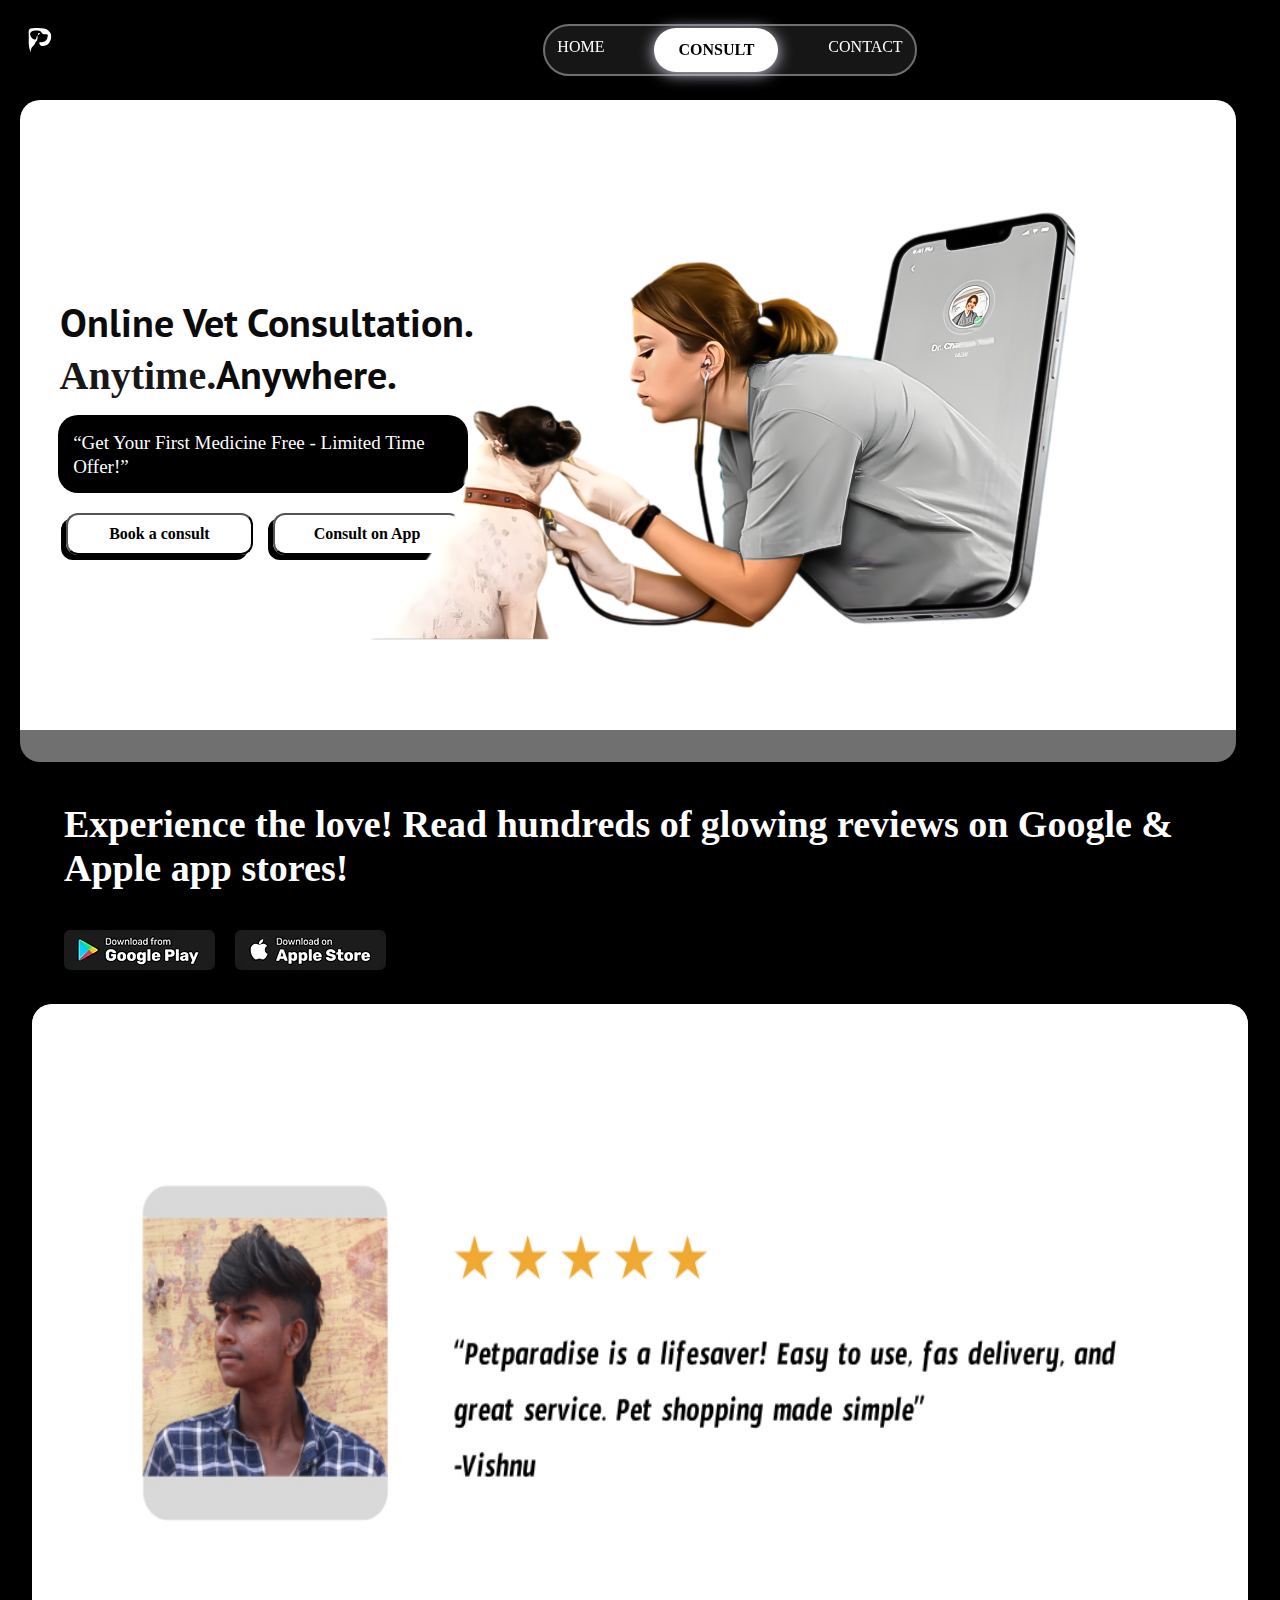
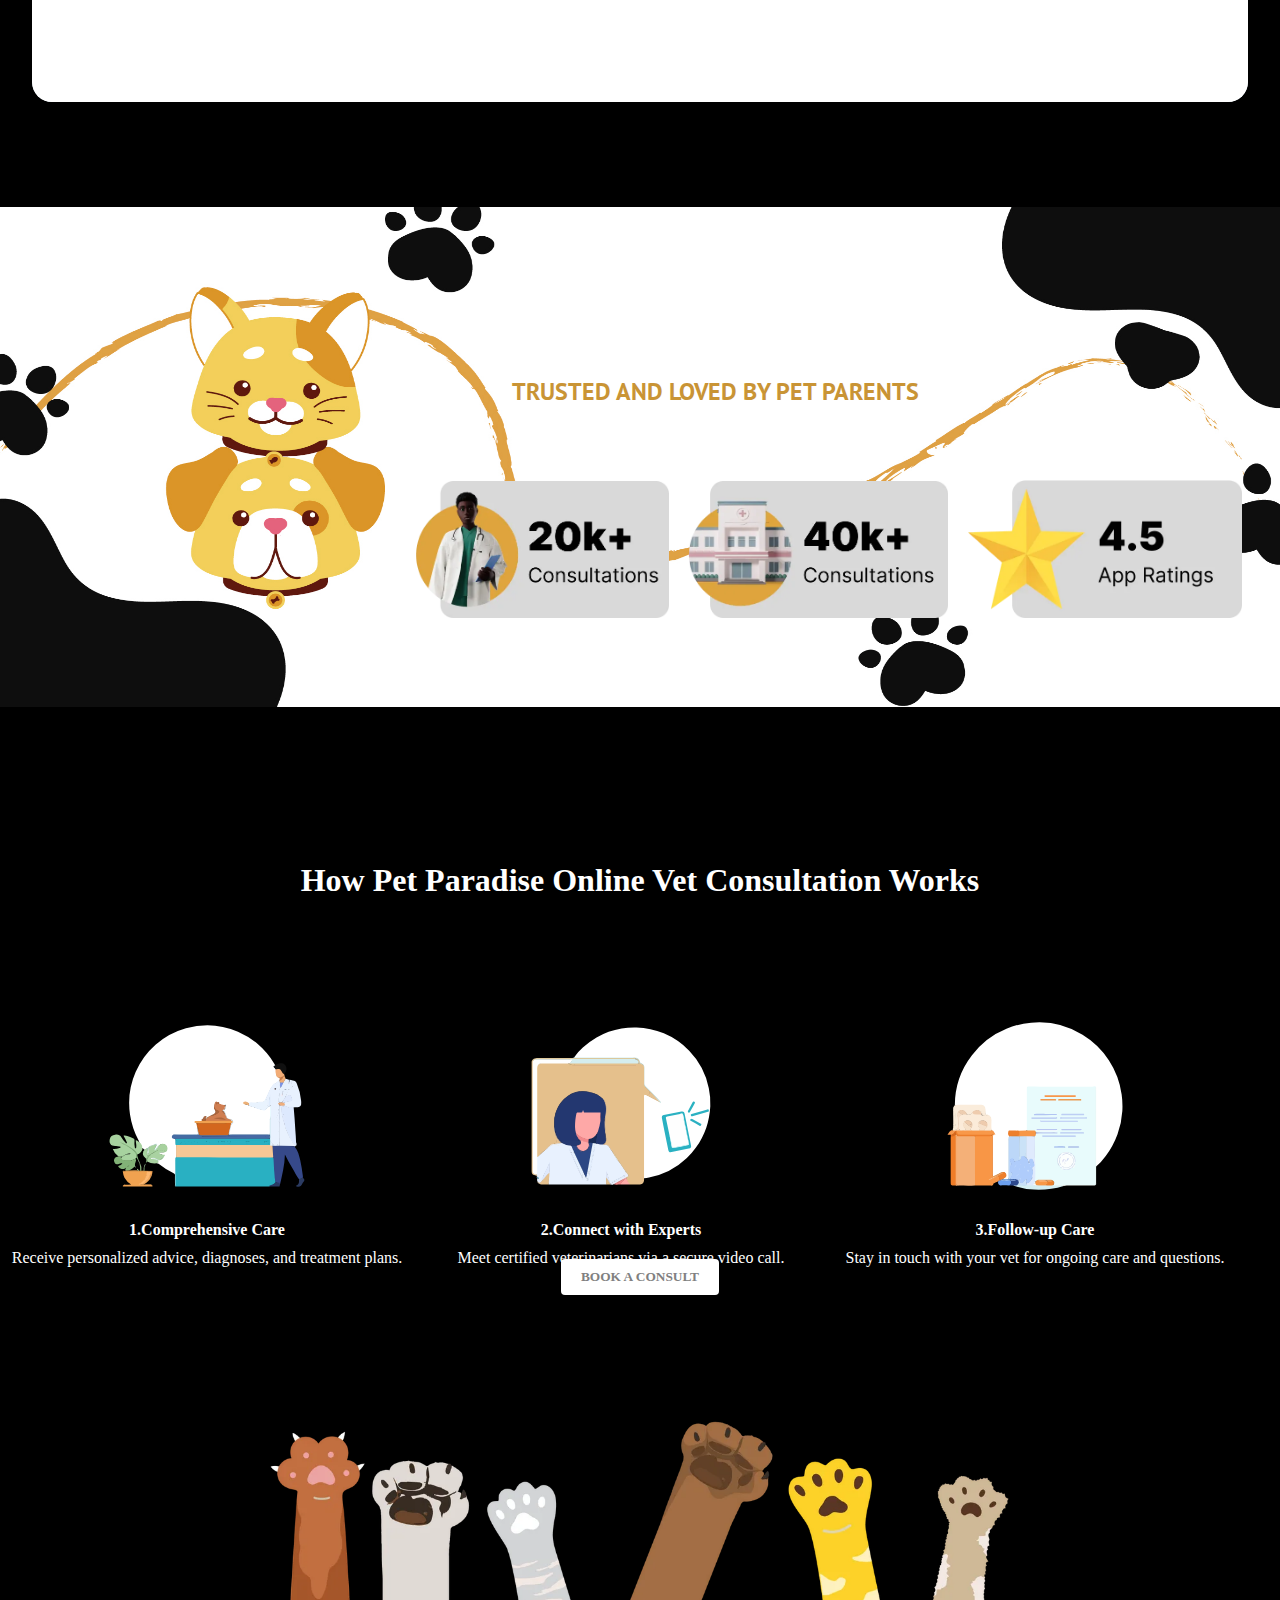
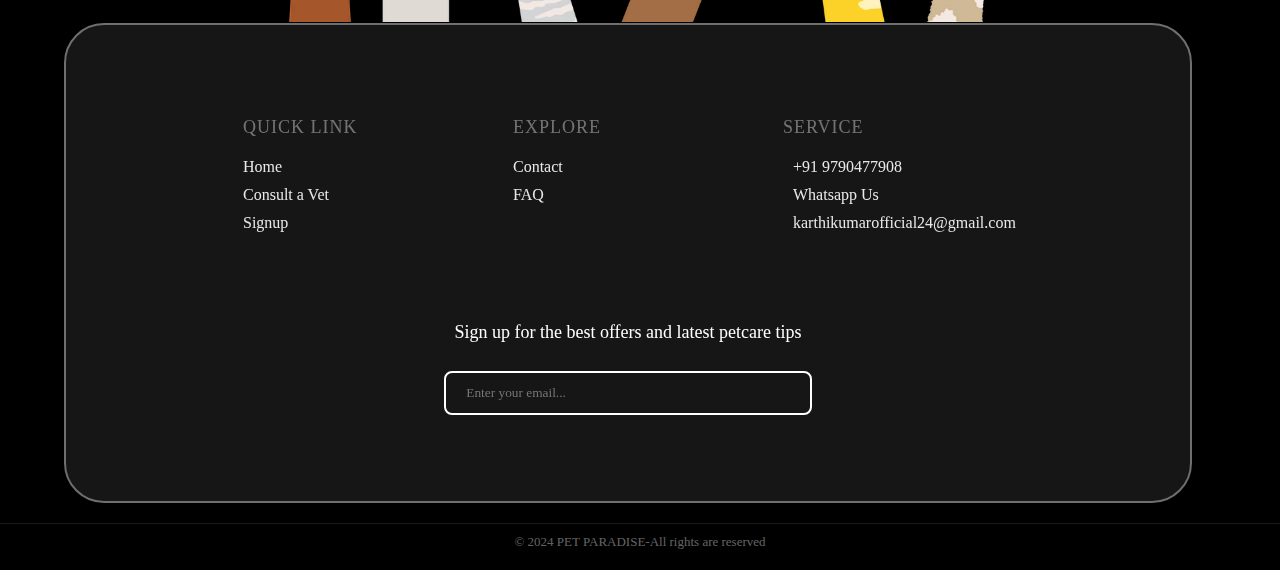
==== commit 3100af3d: "Update consultation.html" ====
--- a/consultation.html
+++ b/consultation.html
@@ -180,7 +180,7 @@
       <a target="_blank" href="https://www.instagram.com/"><i class="fa-brands fa-instagram"></i></a>
     </div>
   </footer>
-  <section class="bottom">&copy 2024 PET PARADISE</section>
+  <section class="bottom">&copy 2024 PET PARADISE-All rights are reserved</section>
 
   <script src="https://code.jquery.com/jquery-3.6.0.min.js"></script>
   <script src="./script.js"></script>
@@ -191,4 +191,4 @@
 
 </body>
 
-</html>+</html>
